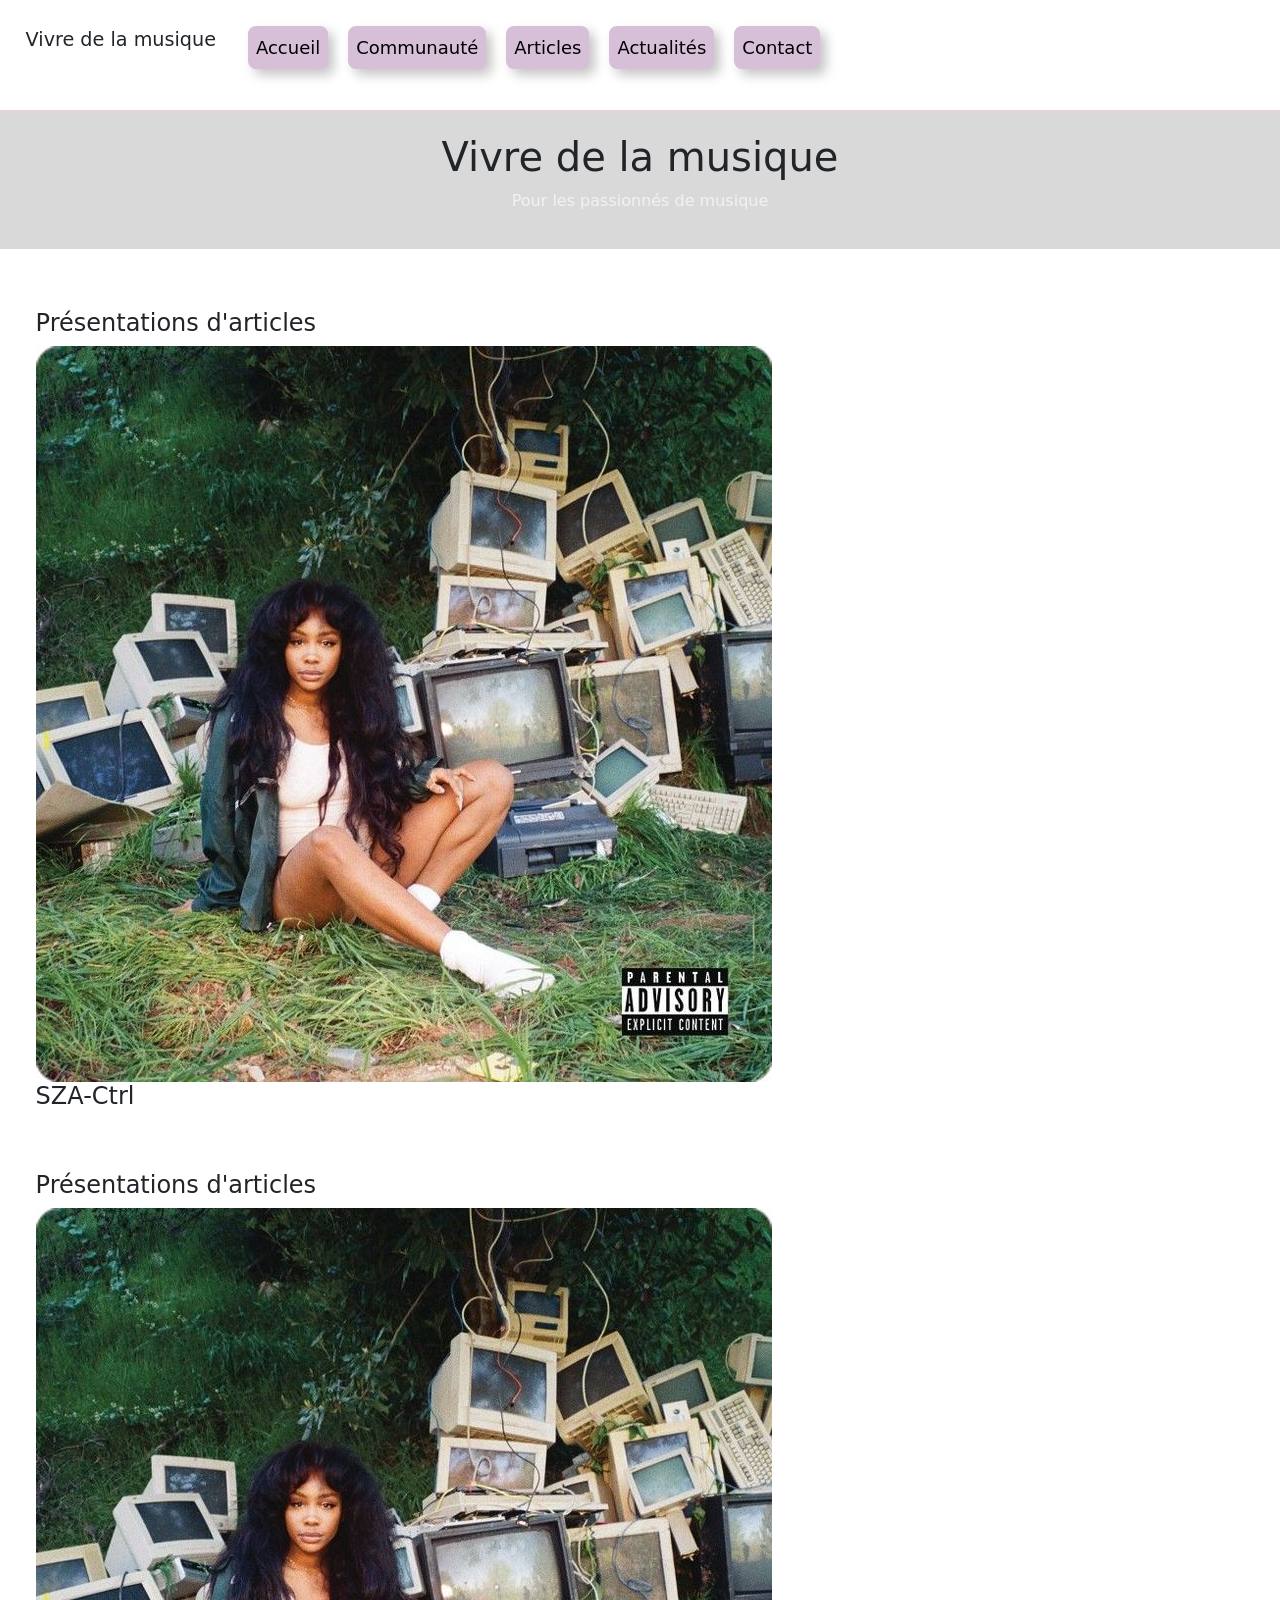
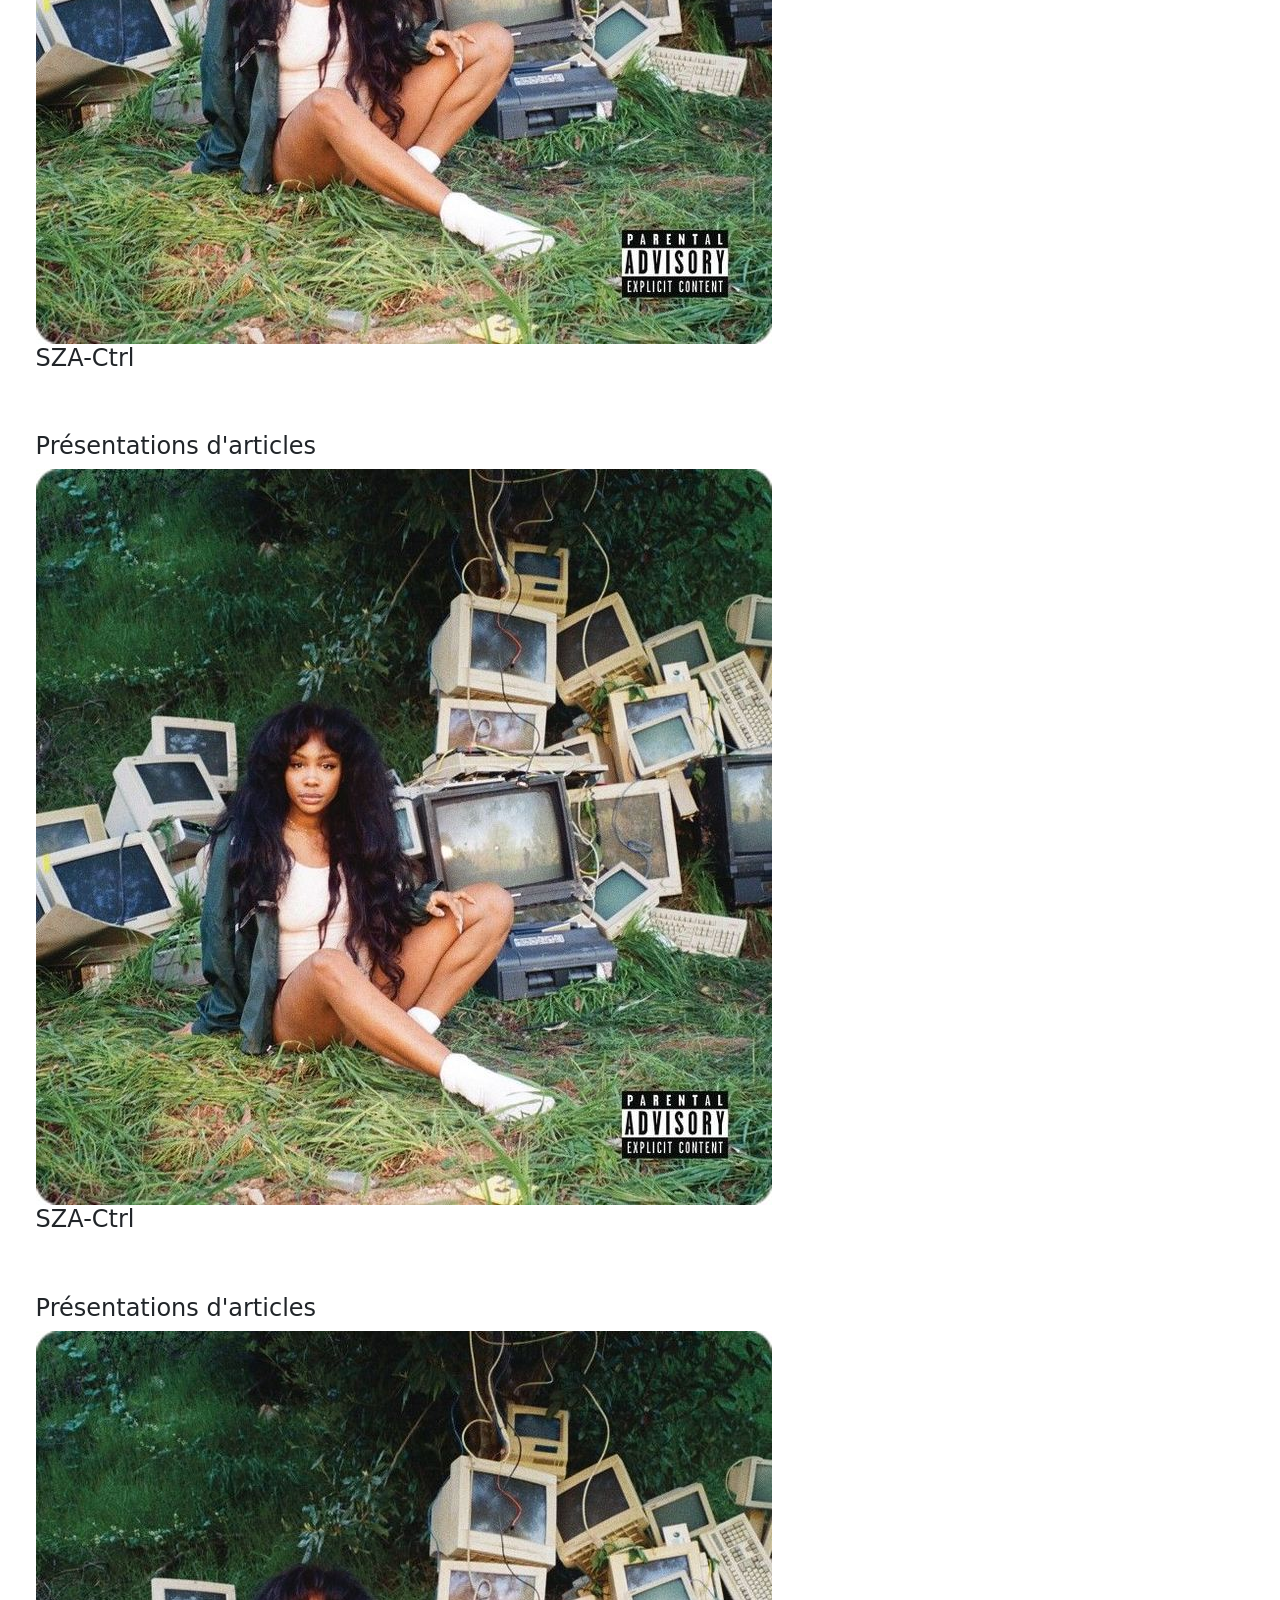
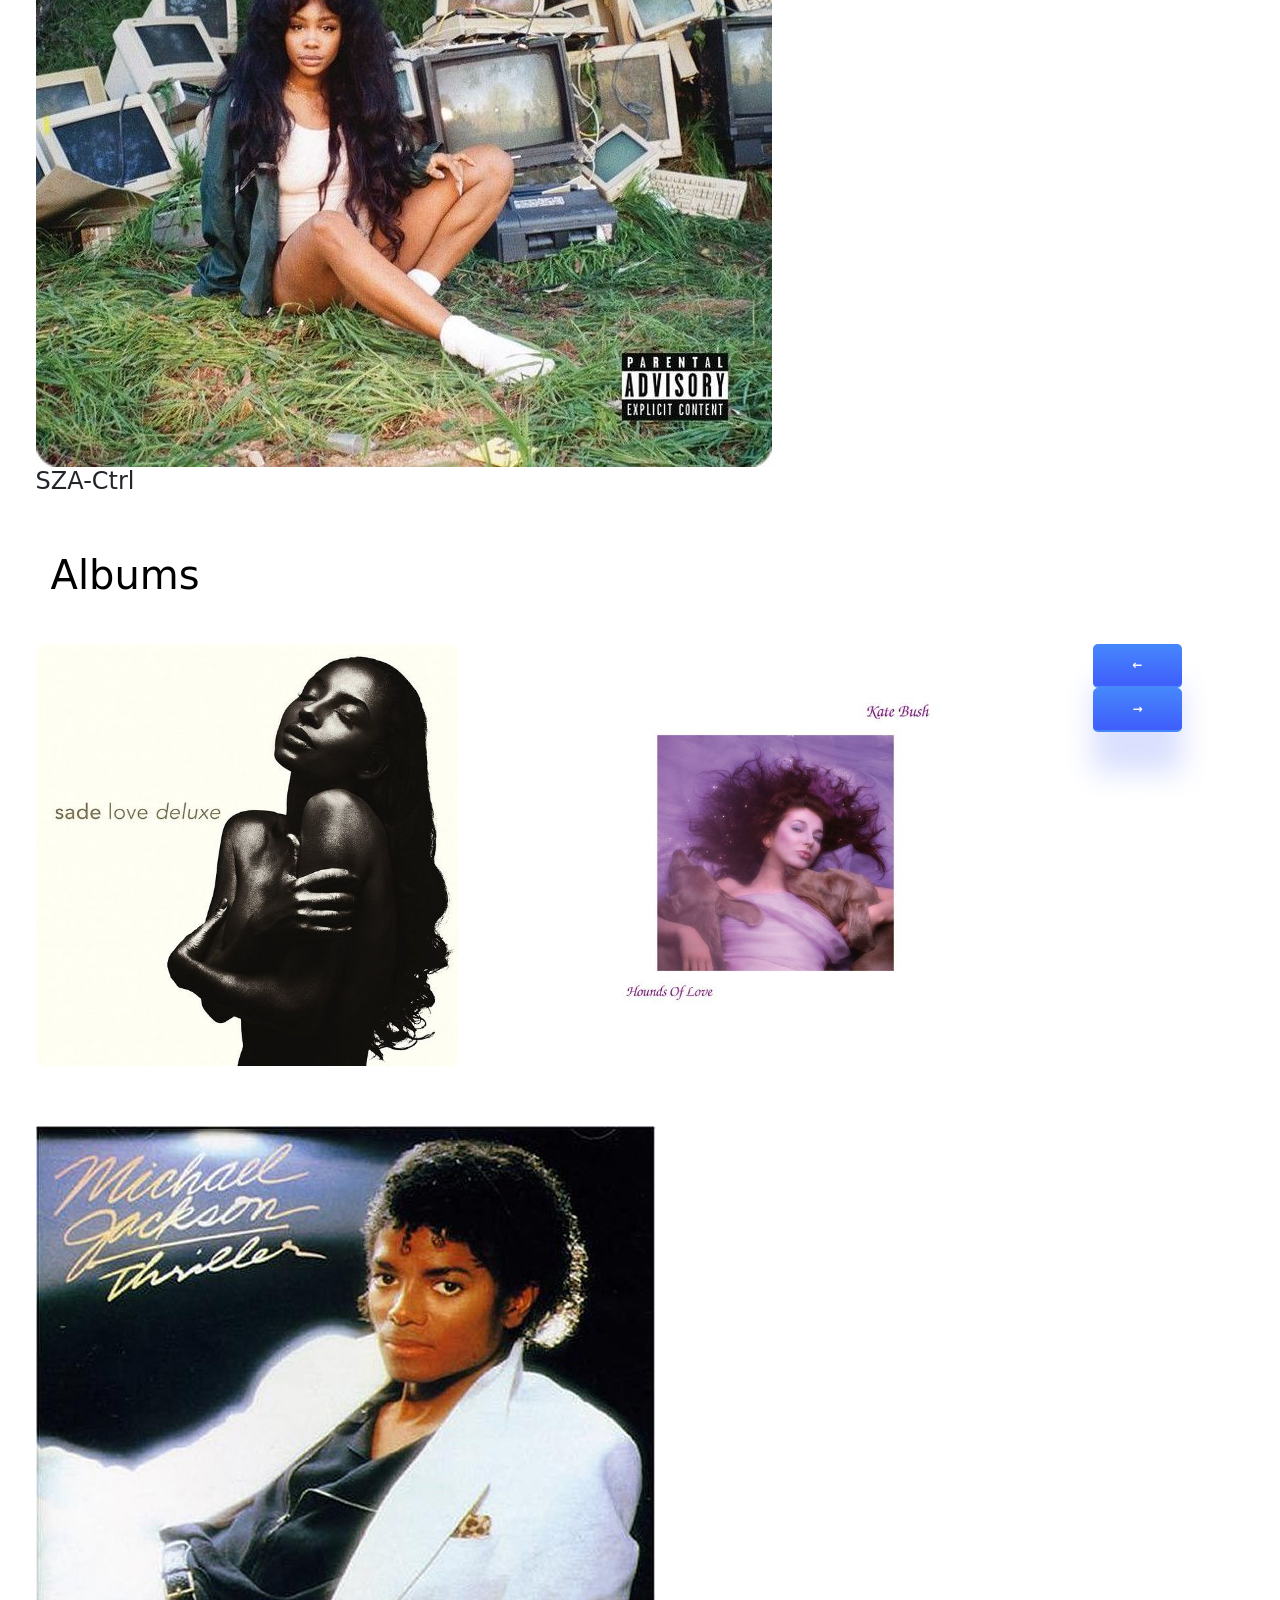
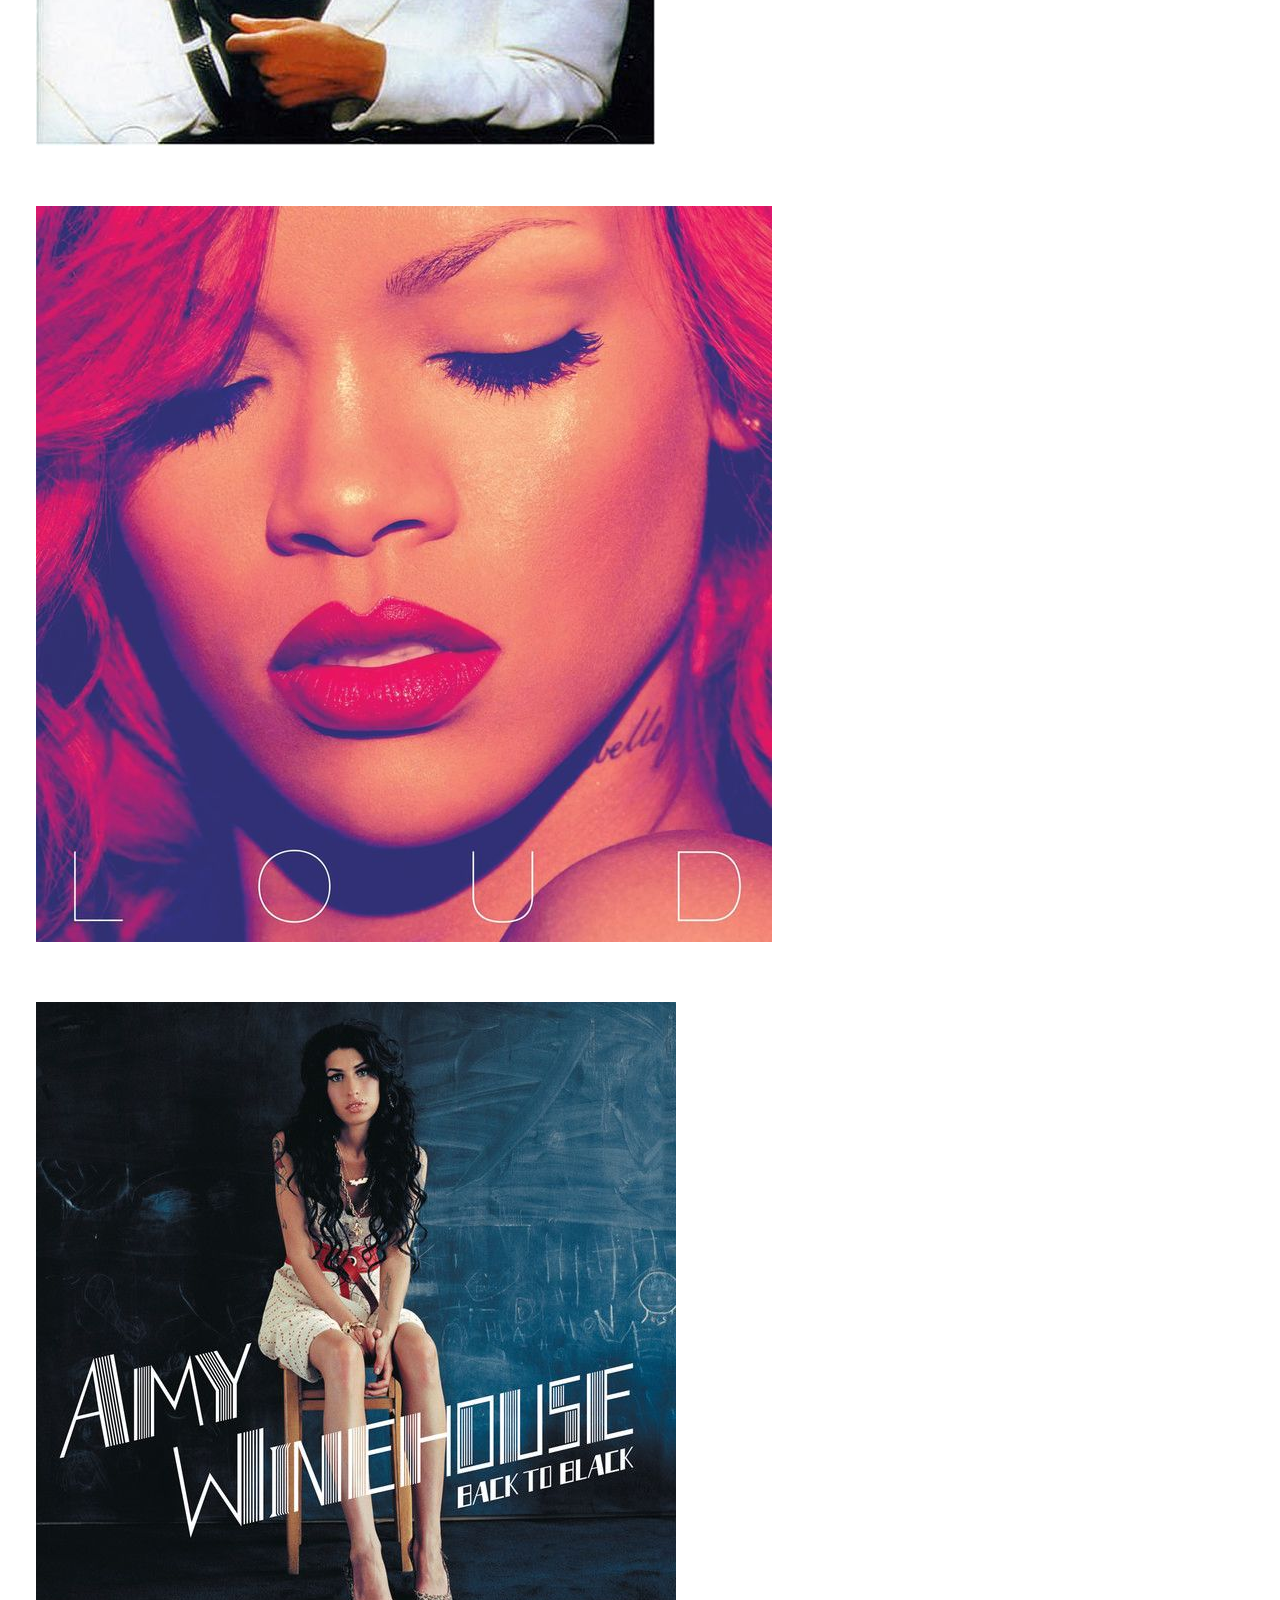
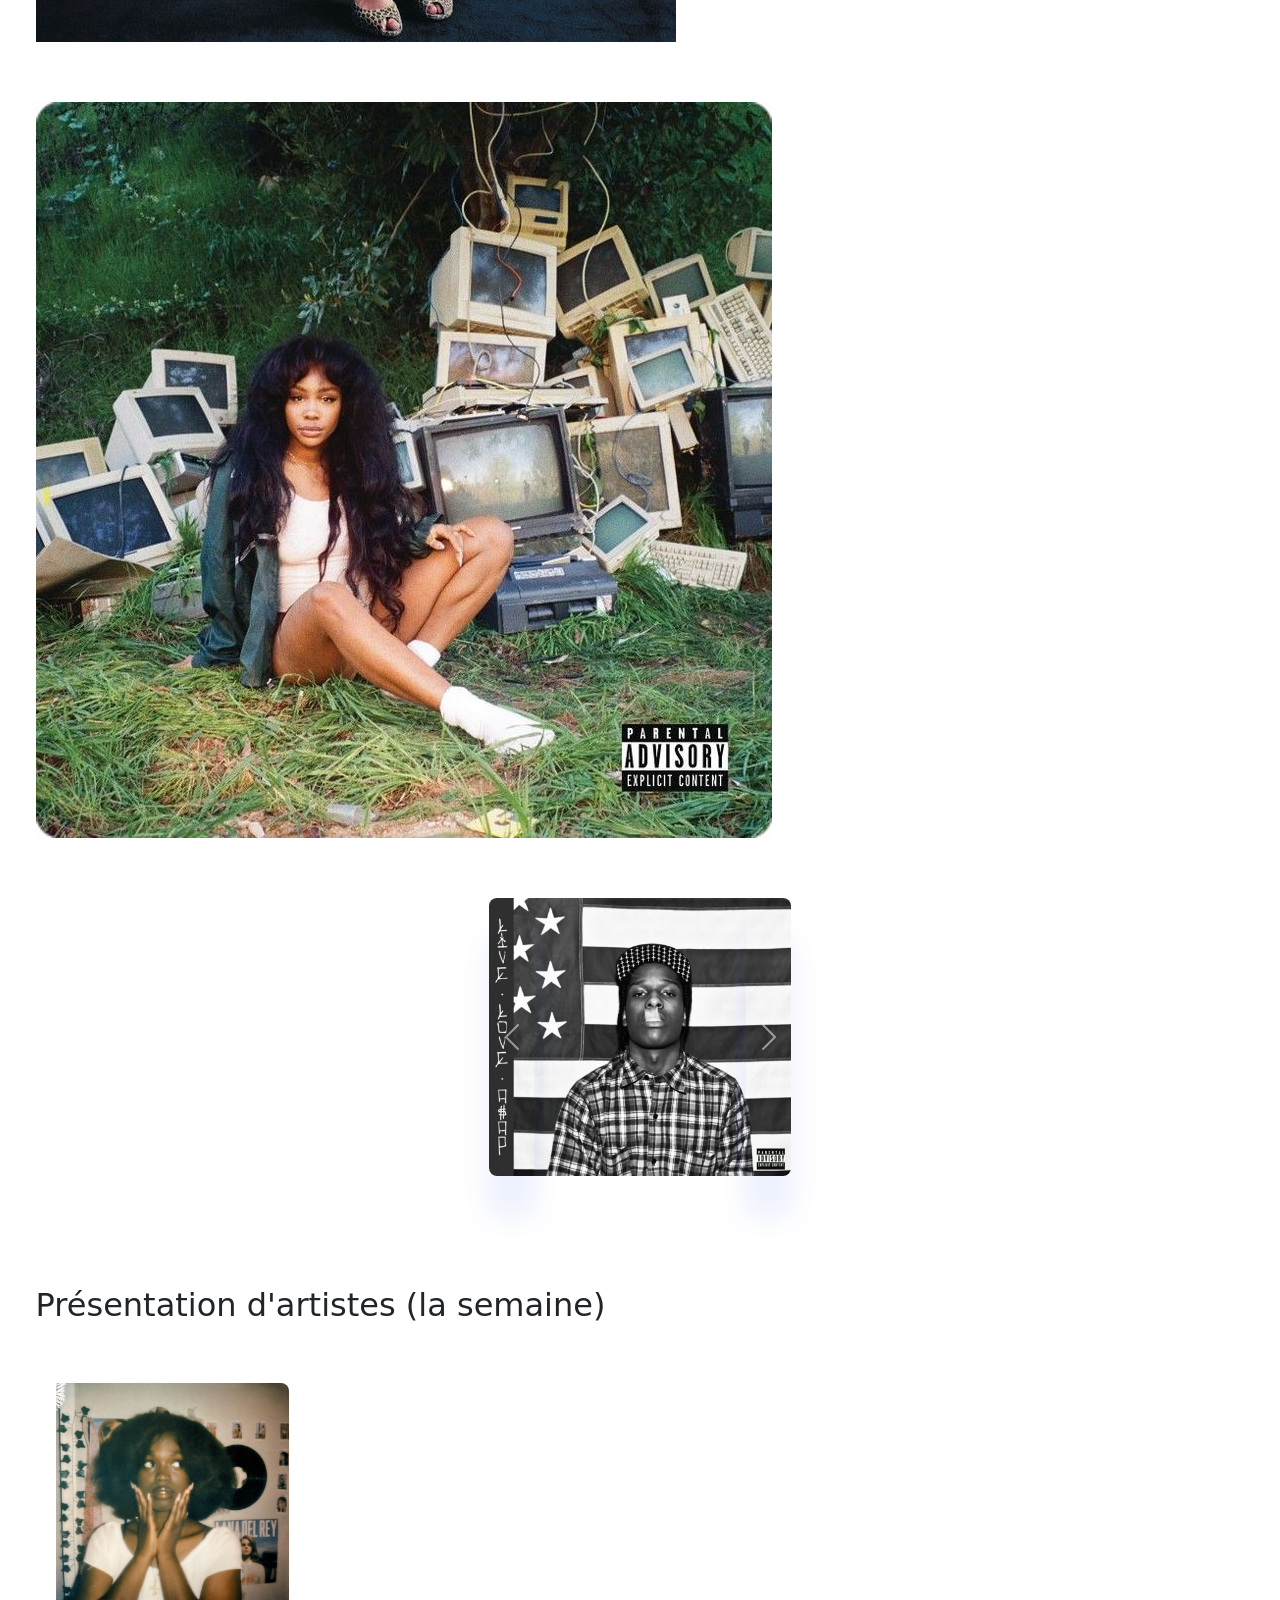
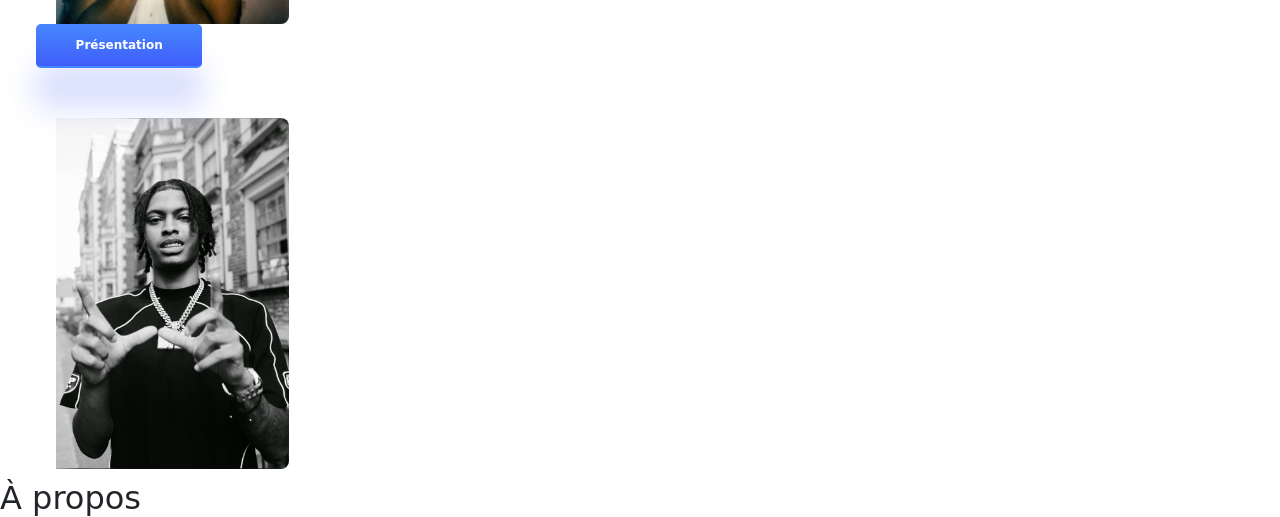
==== index.html @ 61830b2a "Création de cartes et effet des boutons" ====
<!DOCTYPE html>
<html lang="fr">
<head>
    <meta charset="UTF-8">
    <meta name="viewport" content="width=device-width, initial-scale=1.0">
    <link href="https://cdn.jsdelivr.net/npm/bootstrap@5.3.8/dist/css/bootstrap.min.css" rel="stylesheet" integrity="sha384-sRIl4kxILFvY47J16cr9ZwB07vP4J8+LH7qKQnuqkuIAvNWLzeN8tE5YBujZqJLB" crossorigin="anonymous">
    <link rel="stylesheet" href="css/base.css">
    <script src="JS/script.js" defer></script>
    <title>Vivre de la musique</title>
</head>
<div>
<body>

    <script src="https://cdn.jsdelivr.net/npm/bootstrap@5.3.8/dist/js/bootstrap.bundle.min.js" integrity="sha384-FKyoEForCGlyvwx9Hj09JcYn3nv7wiPVlz7YYwJrWVcXK/BmnVDxM+D2scQbITxI" crossorigin="anonymous"></script>

        <nav class="nav">
            <p class="titre_site">
                Vivre de la musique
            </p>
            <ul class="nav_list">
                <a href="index.html"><li class="nav_item">Accueil</li></a>
                <a href=""><li class="nav_item">Communauté</li></a>
                <a href="articles.html"><li class="nav_item">Articles</li></a>
                <a href="actualité.html"><li class="nav_item">Actualités</li></a>
                <a href=""><li class="nav_item">Contact</li></a>
            </ul>
        </nav>

        <div class="conteneur_separateur"></div>

        <header class="header_principale">
            <h1 class="h1_principal">Vivre de la musique</h1>
            <p class="header_paragraphe">Pour les passionnés de musique</p>
       </header>

        <div class="conteneur__principal">
       <main class="contenu_principal">

         <div class="article_main">

                <div class="liste">
                <div class="liste__viewport">
                    <div class="liste__contenu">
                        <div class="liste__slide">
                    <div class="contenu_article">
                    <h4>Présentations d'articles</h4>
                    <img class="image_articles" src="img/SZA-Ctrl.jpg">
                    <span class="contenu_article__lien"><a href=""></a></span>
                    <h4 class="contenu_présentation">SZA-Ctrl</h4>
                    <p></p>
                    </div>
                </div>

                <div class="liste__slide">
                    <div class="contenu_article">
                    <h4>Présentations d'articles</h4>
                    <img class="image_articles" src="img/SZA-Ctrl.jpg">
                    <span class="contenu_article__lien"><a href=""></a></span>
                    <h4 class="contenu_présentation">SZA-Ctrl</h4>
                    <p></p>
                
                </div>
                </div>
                <div class="liste__slide">
                    <div class="contenu_article">
                    <h4>Présentations d'articles</h4>
                    <img class="image_articles" src="img/SZA-Ctrl.jpg">
                    <span class="contenu_article__lien"><a href=""></a></span>
                    <h4 class="contenu_présentation">SZA-Ctrl</h4>
                    <p></p>
                </div>
                </div>

                <div class="liste__slide"></div>
                    <div class="contenu_article">
                    <h4>Présentations d'articles</h4>
                    <img class="image_articles" src="img/SZA-Ctrl.jpg">
                    <span class="contenu_article__lien"><a href=""></a></span>
                    <h4 class="contenu_présentation">SZA-Ctrl</h4>
                    <p></p>
                    </div>
                </div>
                </div>
                </div>

        <h2 class="conteneur__principal__présentation">Albums</h2>
        <div class="cartes">
            <div class="carte">
                <img src="img/Today in 1992, Sade released their classic 4th….jpg">
                <div class="contenu_article">
                    <span class="contenu_article__lien"><a href=""></a></span>
                    <h4 class="contenu_présentation"><b>
                        <a href=""></a>
                    </b></h4>
                    <p></p>
                </div>
            </div>

             <div class="carte">
                <img src="img/Running Up That Hill (A Deal With God).jpg">
                <div class="contenu_article">
                    <span class="contenu_article__lien"><a href=""></a></span>
                    <h4 class="contenu_présentation"><b>
                        <a href=""></a>
                    </b></h4>
                    <p></p>
                </div>
            </div>

            <div class="embla__controls">
    <div class="embla__buttons">
      <button class="embla__button embla__button--prev" type="button">
        ←
      </button>
      <button class="embla__button embla__button--next" type="button">
        →
      </button>
    </div>
    <div class="embla__progress">
      <div class="embla__progress__bar"></div>
    </div>
  </div>
</div>

             <div class="carte">
                <img src="img/Michael Jackson - Thriller.jpg">
                <div class="contenu_article">
                    <span class="contenu_article__lien"><a href=""></a></span>
                    <h4 class="contenu_présentation"><b>
                        <a href=""></a>
                    </b></h4>
                    <p></p>
                </div>
            </div>

             <div class="carte">
                <img src="img/Rihanna - Loud - Double vinyle.jpg">
                <div class="contenu_article">
                    <span class="contenu_article__lien"><a href=""></a></span>
                    <h4 class="contenu_présentation"><b>
                        <a href=""></a>
                    </b></h4>
                    <p></p>
                </div>
            </div>

             <div class="carte">
                <img src="img/Amy Winehouse - Back to Black.jpg">
                <div class="contenu_article">
                    <span class="contenu_article__lien"><a href=""></a></span>
                    <h4 class="contenu_présentation"><b>
                        <a href=""></a>
                    </b></h4>
                    <p></p>
                </div>
            </div>

             <div class="carte">
                <img src="img/SZA-Ctrl.jpg">
                <div class="contenu_article">
                    <span class="contenu_article__lien"><a href=""></a></span>
                    <h4 class="contenu_présentation"><b>
                        <a href=""></a>
                    </b></h4>
                    <p></p>
                </div>
            </div>




        </div>

        
      
        <section id="slider">
            <div id="carouselExample" class="carousel slide">
  <div class="carousel-inner">
    <div class="carousel-item active">
      <img src="img/A$AP Rocky- LiveLoveA.jpg" class="d-block w-100" alt="...">
    </div>
    <div class="carousel-item">
      <img src="img/Rihanna - Loud - Double vinyle.jpg" class="d-block w-100" alt="...">
    </div>
    <div class="carousel-item">
      <img src="img/SZA-Ctrl.jpg" class="d-block w-100" alt="...">
    </div>
    <div class="carousel-item">
      <img src="img/Tame Impala - Currents (2015).jpg" class="d-block w-100" alt="...">
    </div>
    <div class="carousel-item">
      <img src="img/evanescence fallen.jpg" class="d-block w-100" alt="...">
    </div>
  </div>
  <button class="carousel-control-prev" type="button" data-bs-target="#carouselExample" data-bs-slide="prev">
    <span class="carousel-control-prev-icon" aria-hidden="true"></span>
    <span class="visually-hidden">Previous</span>
  </button>
  <button class="carousel-control-next" type="button" data-bs-target="#carouselExample" data-bs-slide="next">
    <span class="carousel-control-next-icon" aria-hidden="true"></span>
    <span class="visually-hidden">Next</span>
  </button>
</div>
        </section>

       

        <div class="img_presensation">
            <h2 class="img_presensation_titre1">Présentation d'artistes (la semaine)</h2>

            <div class="img_presensation_1">
                <img src="img/Chenayder.jpg">
                <p class="img_presensation_paragraphe1">Chenayder est un talent rare. Le natif d’Orlando chante comme quelqu’un né dans la Renaissance de Harlem mais se sent comme une superstar contemporaine. Elle-même qualifie sa musique de « vintage », et n’a pas peur d’élargir son catalogue.</p>
            </div>
            <button class="bouton_présentation">Présentation</button>

             <div class="img_presensation_1">
                <img src="img/Nemzzz - Alisson Gabriel (1).jpg">
                <p class="img_presensation_paragraphe1"></p>
            </div>

  

        

        </div>
        
       </main>
    </div>

    <footer class="pied_page">
        <h2>À propos</h2>
        <h3></h3>
        <h4></h4>
    </footer>
</body>

</html>
---- css/base.css ----
.body, html{
    height: 100%;
    


}

.body{
    background-color: #FCDDD3;
}

* {
  box-sizing: border-box;
      cursor: url('heart__1_-removebg-preview.png')16 16, auto;

}


.titre_site{
    font-size:1.2rem ;

}



.contenu_article{
    margin-top: 60px;
    height: 30%;
}




.titre_site p{
    text-align: right;
}

.nav{
    display: flex;
    width: 100%;
    padding: 2%;

}
.nav_list{
    display: flex;
    justify-content: center;
    align-items: center;
    gap: 20px;

}

.nav_list a {
    text-decoration: none;
    color: black;
    background-color: #D8BFD8;
    list-style-type: none;
    font-size: 18px;
    border-radius: 0.5rem;
    cursor: pointer;
    border: 8px solid #D8BFD8;
    transition: all 0.3s;
    box-shadow: 6px 6px 12px #c5c5c5, -6px -6px 12px #ffffff;
}

.nav_list a:active{
    box-shadow: 4px 4px 12px #c5c5c5, -4px -4px 12px #ffffff ;
}

.nav_list a:hover{
    border: 1px solid white;
}



.header_principale{
    background-color:#d9d9d9;
    padding-bottom: 20px;
    padding-top: 20px;
}

.h1_principal{
    text-align: center;
}

.header_paragraphe{
    text-align: center;
    color: #f3f2f2;
}

.conteneur__principal{
    padding-left: 2%;
    padding-right: 2%;
}

.conteneur__principal__présentation{
    font-size: 40px;
    color: black;
    margin-top: 40px;
    margin-bottom: 30px;
    padding: 15px;
}

.cartes{
    display: flex;
    justify-content: center;
    transform: translate3d(0px, 0px, 0px);

}

.cartes img{
    border: 1px;
    border-radius: 0.5rem;
    width: 80%;
}

.img_presensation{
    margin-top: 110px;
}


.conteneur_separateur{
    color: #ffc8dd;
    border: 0;
    border-bottom: 3px solid #e5d4db;
}

.img_presensation_1 img{
    margin-top: 50px;
    width: 30%;
    padding-left: 20px;
    border: 1px;
    border-radius: 0.5rem;
}

.carousel-inner{
    display: flex;
    flex-direction: row;
    gap : 4px;
    justify-content: space-between;
    align-items: center;
    align-content: center;
}

#carouselExample{
    width: 25%;
    margin: auto;
    
}



.carousel-item img{
    width: 80%;
    height: auto;
    border: 1px;
    border-radius: 0.5rem;
}

.carousel-inner img{
    position: static;
}

button{
padding-right : 10px;
    font-size: 12px;
    padding: 1em 3.3em;
    cursor: pointer;
    transform: perspective(200px) rotate(0deg);
    color: white;
    font-weight: 900;
    border: none;
    border-radius: 5px;
    background: linear-gradient(
    0deg,
    rgba(63, 94, 251, 1) 0%,
    rgba(70, 135, 252, 1) 100%
  );
     box-shadow: rgba(63, 94, 251, 0.2) 0px 40px 29px 0px;
     will-change: transform;
     transition: all 0.3s;
     border-bottom: 2px solid rgba(70, 135, 252, 1);
}

button:hover{
    transform: perspective(180px) rotateX(30deg) translateY(2px);
}

button:active{
    transform: perspective(170px) rotateX(36deg) translateY(5px);
}

.img_presensation_paragraphe1{
    opacity: 0;
    display: none;
}

.img_presensation_paragraphe1.visible{
    opacity: 1;
    display: block;
}

.img_presensation_1{
    width: 70%;
}



.contenu_article{
    height: 5%;
}

.img.image_articles{
    width: 70%;
}


.bouton_présentation{
    
}

.center{
    display: flex;
    justify-content: center;

    
}

.h5{
    margin: 0px;
    font-size: 1.4rem;
    font-weight: 700;
}

.card_presentation{
    height: 18em;
    width:14em;
    display: -webkit-box;
    display: -ms-flexbox;
    display: flex;
    -webkit-box-orient: vertical;
    -webkit-box-direction: normal;
    -ms-flex-direction: column;
    flex-direction: column;
    position: relative;
     -webkit-transition:all 0.4s cubic-bezier(0.645, 0.045, 0.355, 1);
  -o-transition:all 0.4s cubic-bezier(0.645, 0.045, 0.355, 1);
  transition:all 0.4s cubic-bezier(0.645, 0.045, 0.355, 1);
  border-radius:16px;
  overflow:hidden;
  -webkit-box-shadow:  15px 15px 27px #e1e1e3, -15px -15px 27px #ffffff;
  box-shadow:  15px 15px 27px #e1e1e3, -15px -15px 27px #ffffff;

}
.card_image{
    height: 6em;
    width: 14em;
    padding: 1em 2em;
    top: 0px;
    -webkit-transition: all 0.4s cubic-bezier(0.645, 0.045, 0.355, 1);
    -o-transition: all 0.4s cubic-bezier(0.645, 0.045, 0.355, 1);
    background-image: url('https://i.pinimg.com/1200x/8f/6f/aa/8f6faa550e5ba63395ccc51c39e8d986.jpg');
    background-size: cover;
    background-repeat: no-repeat;
}



.card_presentation:hover .card_image{
    height: 18px;
}

.hidden{
    display: none;
}

.conteneur__carte{
    display: flex;
    justify-content: center;
    gap: 20px;
}

.conteneur__principal{
    margin: 10px;
}

.article_titre{
    margin-bottom: 40px;
}
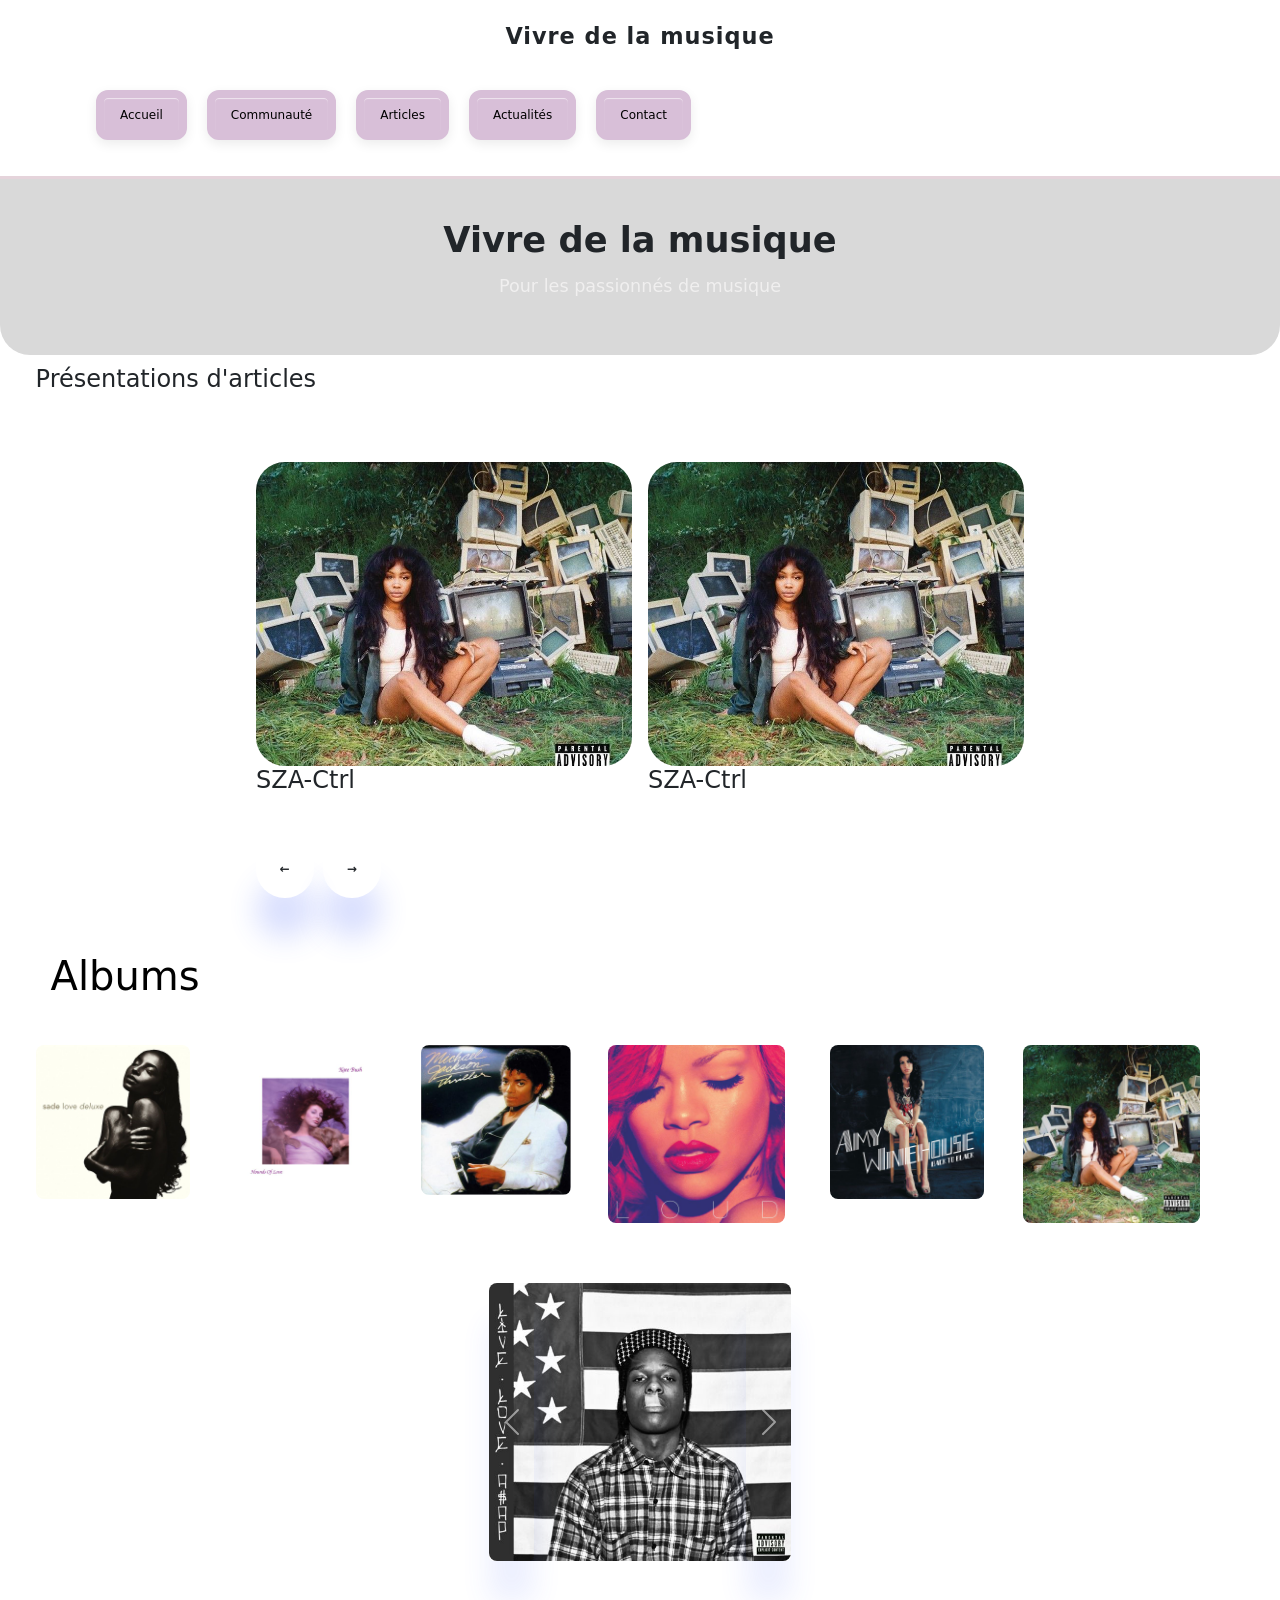
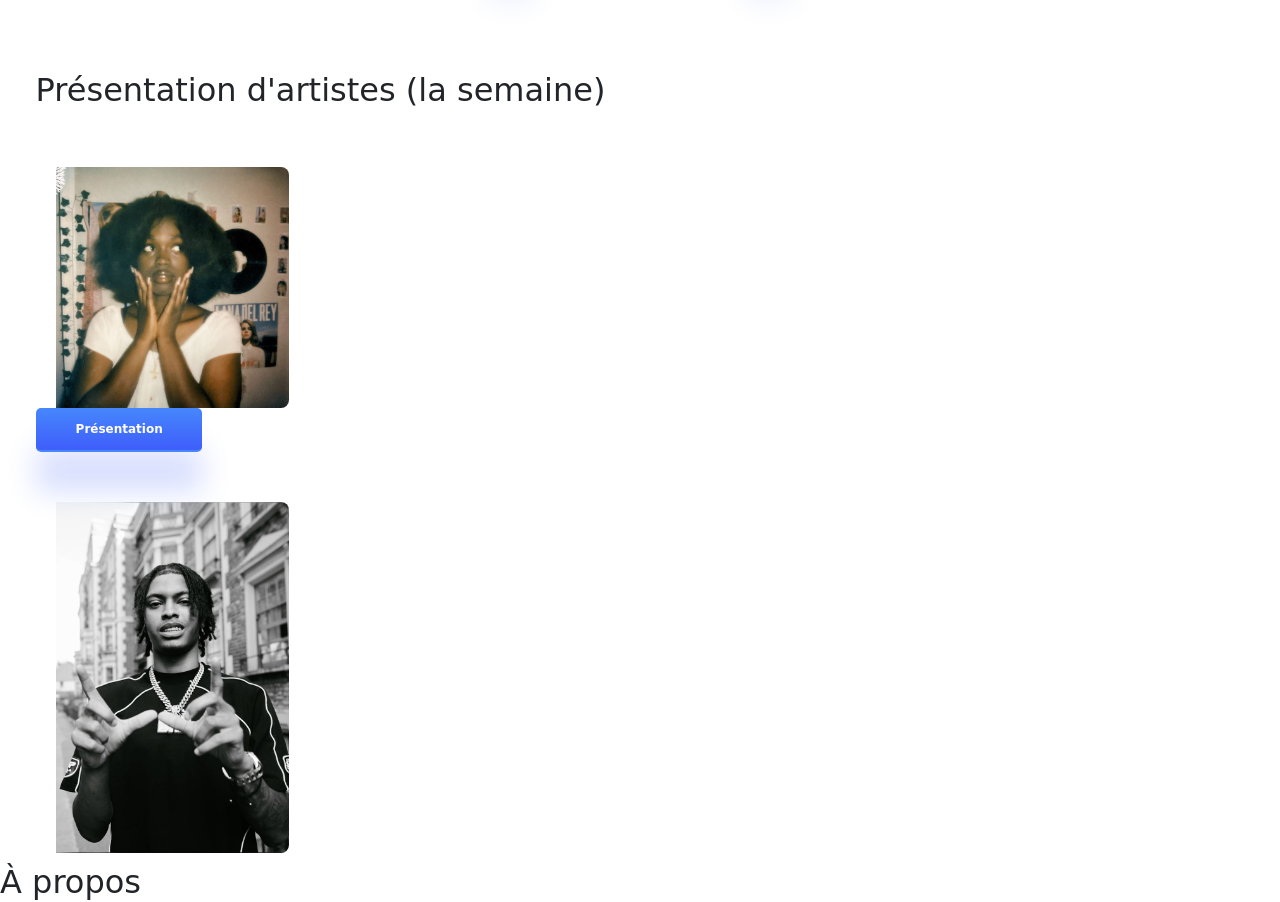
==== commit 7865621d: "Amélioration du CSS des pages et ajout du HTML" ====
--- a/index.html
+++ b/index.html
@@ -37,13 +37,13 @@
        <main class="contenu_principal">
 
          <div class="article_main">
-
+            <h4>Présentations d'articles</h4>
                 <div class="liste">
                 <div class="liste__viewport">
                     <div class="liste__contenu">
-                        <div class="liste__slide">
-                    <div class="contenu_article">
-                    <h4>Présentations d'articles</h4>
+
+                    <div class="liste__slide">
+                    <div class="contenu_article">
                     <img class="image_articles" src="img/SZA-Ctrl.jpg">
                     <span class="contenu_article__lien"><a href=""></a></span>
                     <h4 class="contenu_présentation">SZA-Ctrl</h4>
@@ -53,7 +53,6 @@
 
                 <div class="liste__slide">
                     <div class="contenu_article">
-                    <h4>Présentations d'articles</h4>
                     <img class="image_articles" src="img/SZA-Ctrl.jpg">
                     <span class="contenu_article__lien"><a href=""></a></span>
                     <h4 class="contenu_présentation">SZA-Ctrl</h4>
@@ -61,19 +60,18 @@
                 
                 </div>
                 </div>
+
                 <div class="liste__slide">
                     <div class="contenu_article">
-                    <h4>Présentations d'articles</h4>
-                    <img class="image_articles" src="img/SZA-Ctrl.jpg">
-                    <span class="contenu_article__lien"><a href=""></a></span>
-                    <h4 class="contenu_présentation">SZA-Ctrl</h4>
-                    <p></p>
-                </div>
-                </div>
-
-                <div class="liste__slide"></div>
-                    <div class="contenu_article">
-                    <h4>Présentations d'articles</h4>
+                    <img class="image_articles" src="img/SZA-Ctrl.jpg">
+                    <span class="contenu_article__lien"><a href=""></a></span>
+                    <h4 class="contenu_présentation">SZA-Ctrl</h4>
+                    <p></p>
+                </div>
+                </div>
+
+                <div class="liste__slide">
+                    <div class="contenu_article">
                     <img class="image_articles" src="img/SZA-Ctrl.jpg">
                     <span class="contenu_article__lien"><a href=""></a></span>
                     <h4 class="contenu_présentation">SZA-Ctrl</h4>
@@ -82,6 +80,19 @@
                 </div>
                 </div>
                 </div>
+                
+
+                <div class="liste__controle">
+    <div class="liste__bouttons">
+      <button class="liste__boutton embla__button--prev" type="button">←</button>
+      <button class="liste__boutton embla__button--next" type="button">→</button>
+    </div>
+    
+    <div class="liste__progress">
+      <div class="liste__progress__bar"></div>
+    </div>
+  </div>
+</div>
 
         <h2 class="conteneur__principal__présentation">Albums</h2>
         <div class="cartes">
@@ -107,20 +118,6 @@
                 </div>
             </div>
 
-            <div class="embla__controls">
-    <div class="embla__buttons">
-      <button class="embla__button embla__button--prev" type="button">
-        ←
-      </button>
-      <button class="embla__button embla__button--next" type="button">
-        →
-      </button>
-    </div>
-    <div class="embla__progress">
-      <div class="embla__progress__bar"></div>
-    </div>
-  </div>
-</div>
 
              <div class="carte">
                 <img src="img/Michael Jackson - Thriller.jpg">
--- a/css/base.css
+++ b/css/base.css
@@ -17,7 +17,11 @@
 
 
 .titre_site{
-    font-size:1.2rem ;
+    font-size:1.4rem ;
+    font-weight: 600;
+    letter-spacing: 1px;
+
+    text-align: center;
 
 }
 
@@ -37,15 +41,19 @@
 
 .nav{
     display: flex;
+    flex-direction: column;
+    align-items:center;
     width: 100%;
-    padding: 2%;
-
+    padding: 20px 5%;
+    gap : 20px;
 }
 .nav_list{
     display: flex;
-    justify-content: center;
+    justify-content: flex-start;
     align-items: center;
     gap: 20px;
+    flex-wrap: wrap;
+    width: 100%;
 
 }
 
@@ -54,37 +62,52 @@
     color: black;
     background-color: #D8BFD8;
     list-style-type: none;
-    font-size: 18px;
-    border-radius: 0.5rem;
+    font-size: 12px;
+    font-weight: 500;
+    border-radius: 12px;
     cursor: pointer;
     border: 8px solid #D8BFD8;
-    transition: all 0.3s;
-    box-shadow: 6px 6px 12px #c5c5c5, -6px -6px 12px #ffffff;
+    padding: 8px 16px;
+    list-style: none;
+    border-radius: 12px;
+
+    display: inline-block;
+    transition: all 0.3s ease;
+
+    box-shadow:
+        0 4px 12px rgba(0,0,0,0.08),
+        inset 0 1px 1px rgba(255,255,255,0.6);
 }
 
 .nav_list a:active{
-    box-shadow: 4px 4px 12px #c5c5c5, -4px -4px 12px #ffffff ;
+    transform: scale(0.96);
 }
 
 .nav_list a:hover{
-    border: 1px solid white;
+     box-shadow:
+        0 8px 20px rgba(0,0,0,0.12);
+    transform: translateY(-2px);
 }
 
 
 
 .header_principale{
-    background-color:#d9d9d9;
-    padding-bottom: 20px;
-    padding-top: 20px;
+    background: #d9d9d9;
+    padding: 40px 15px;
+    text-align: center;
+    border-radius: 0 0 30px 30px;
 }
 
 .h1_principal{
-    text-align: center;
+    font-size: 2.2rem;
+    font-weight: 800;
+    margin-bottom: 12px;
 }
 
 .header_paragraphe{
-    text-align: center;
     color: #f3f2f2;
+    font-size: 1.1rem;
+    opacity: 0.9;
 }
 
 .conteneur__principal{
@@ -285,4 +308,95 @@
 
 .article_titre{
     margin-bottom: 40px;
-}+}
+
+.liste {
+  max-width: 48rem;
+  margin: auto;
+  --slide-height: 19rem;
+  --slide-spacing: 1rem;
+  --slide-size: 50%; /* 2 slides visibles */
+}
+
+
+.liste__viewport {
+  overflow: hidden;
+}
+
+.liste__contenu {
+  display: flex;
+  touch-action: pan-y pinch-zoom;
+  margin-left: calc(var(--slide-spacing) * -1);
+}
+.liste__slide {
+  flex: 0 0 var(--slide-size);
+  min-width: 0;
+  padding-left: var(--slide-spacing);
+  box-sizing: border-box;
+}
+
+.image_articles {
+  border: 0.2rem solid var(--detail-medium-contrast);
+  border-radius: 1.8rem;
+  height: var(--slide-height);
+  width: 100%;
+  object-fit: cover;
+  display: block;
+  user-select: none;
+}
+.liste__controle {
+  display: grid;
+  grid-template-columns: auto 1fr;
+  justify-content: space-between;
+  gap: 1.2rem;
+  margin-top: 1.8rem;
+}
+.liste__bouttons {
+  display: grid;
+  grid-template-columns: repeat(2, 1fr);
+  gap: 0.6rem;
+  align-items: center;
+}
+.liste__boutton {
+  appearance: none;
+  background: transparent;
+  cursor: pointer;
+
+  border: 0.2rem solid var(--detail-medium-contrast);
+  width: 3.6rem;
+  height: 3.6rem;
+
+  border-radius: 50%;
+  color: var(--text-body);
+
+  display: flex;
+  align-items: center;
+  justify-content: center;
+
+  padding: 0;
+  z-index: 1;
+}
+.liste__boutton--disabled {
+  color: var(--detail-high-contrast);
+}
+
+.liste__progress {
+  border-radius: 1.8rem;
+  box-shadow: inset 0 0 0 0.2rem var(--detail-medium-contrast);
+  background-color: var(--background-site);
+  position: relative;
+  height: 0.6rem;
+  justify-self: flex-end;
+  align-self: center;
+  width: 13rem;
+  max-width: 90%;
+  overflow: hidden;
+}
+.liste__progress__bar {
+  background-color: var(--text-body);
+  position: absolute;
+  width: 100%;
+  top: 0;
+  bottom: 0;
+  left: -100%;
+}
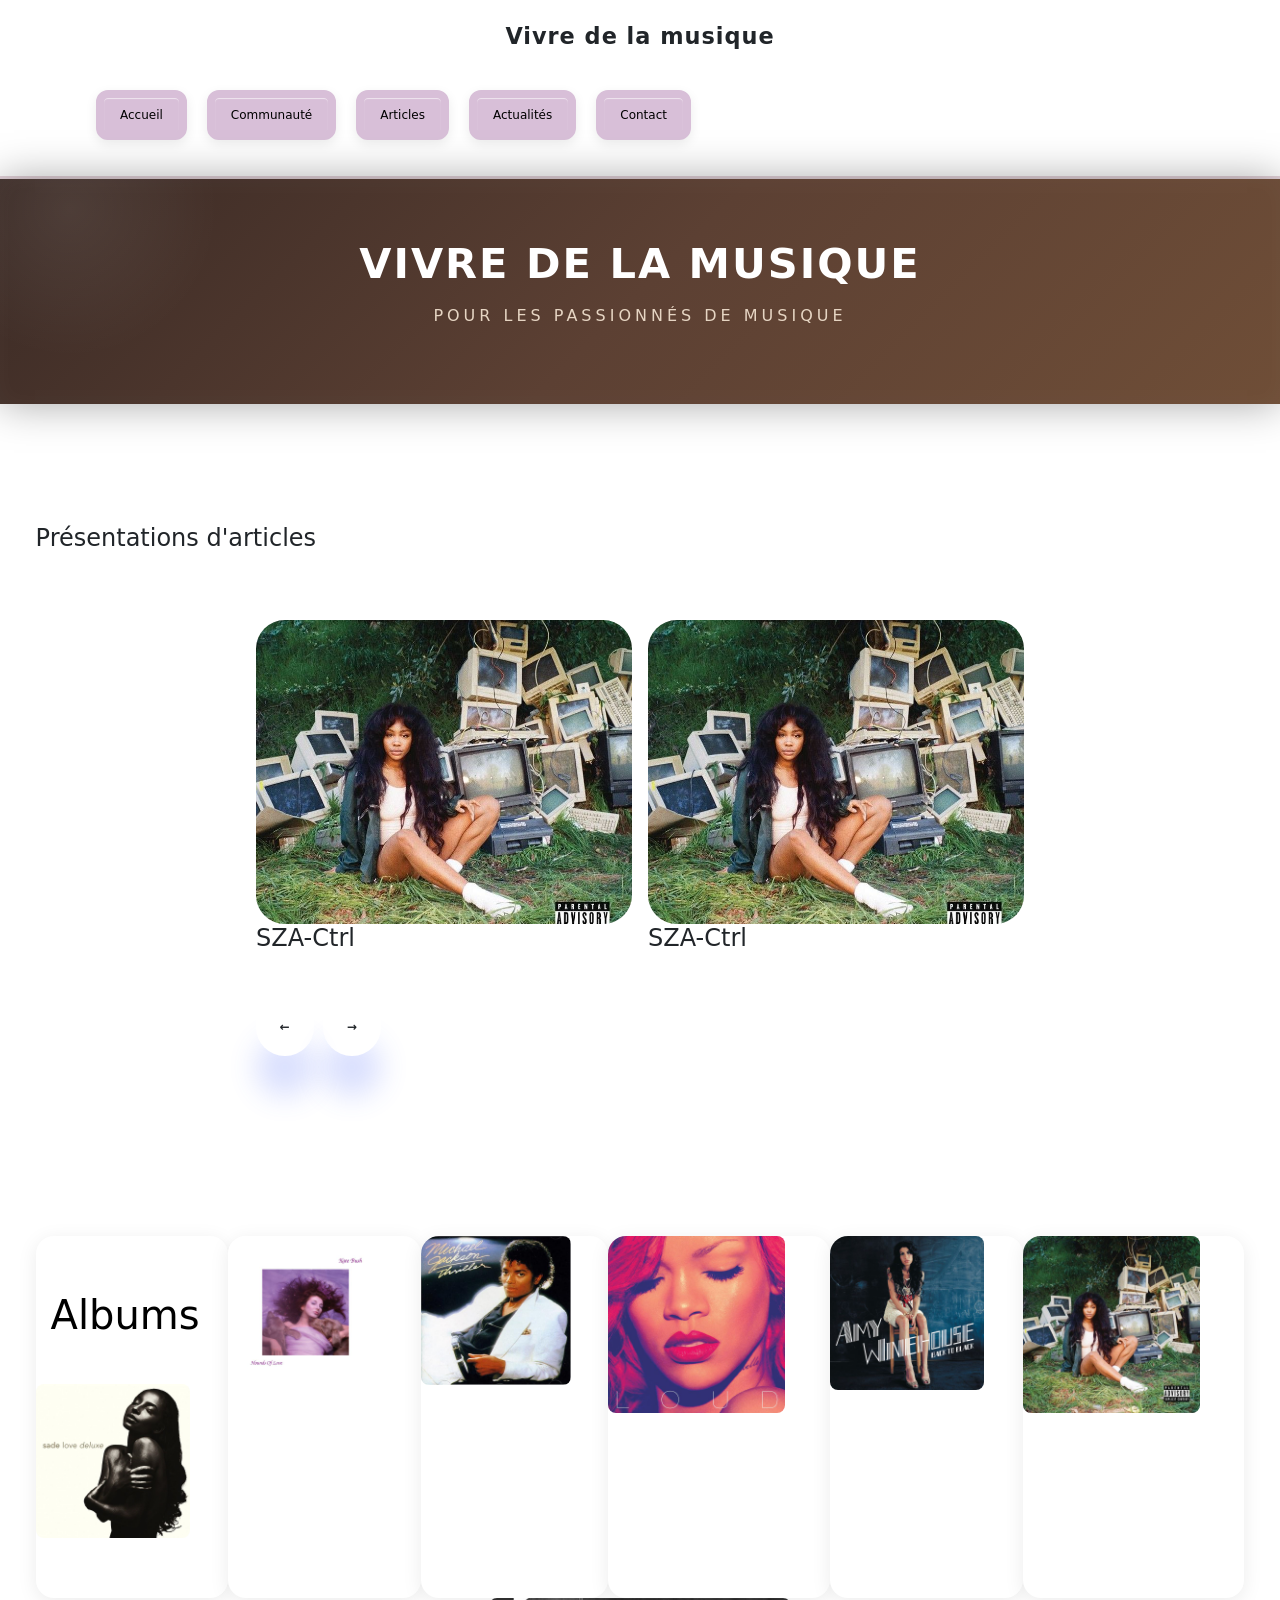
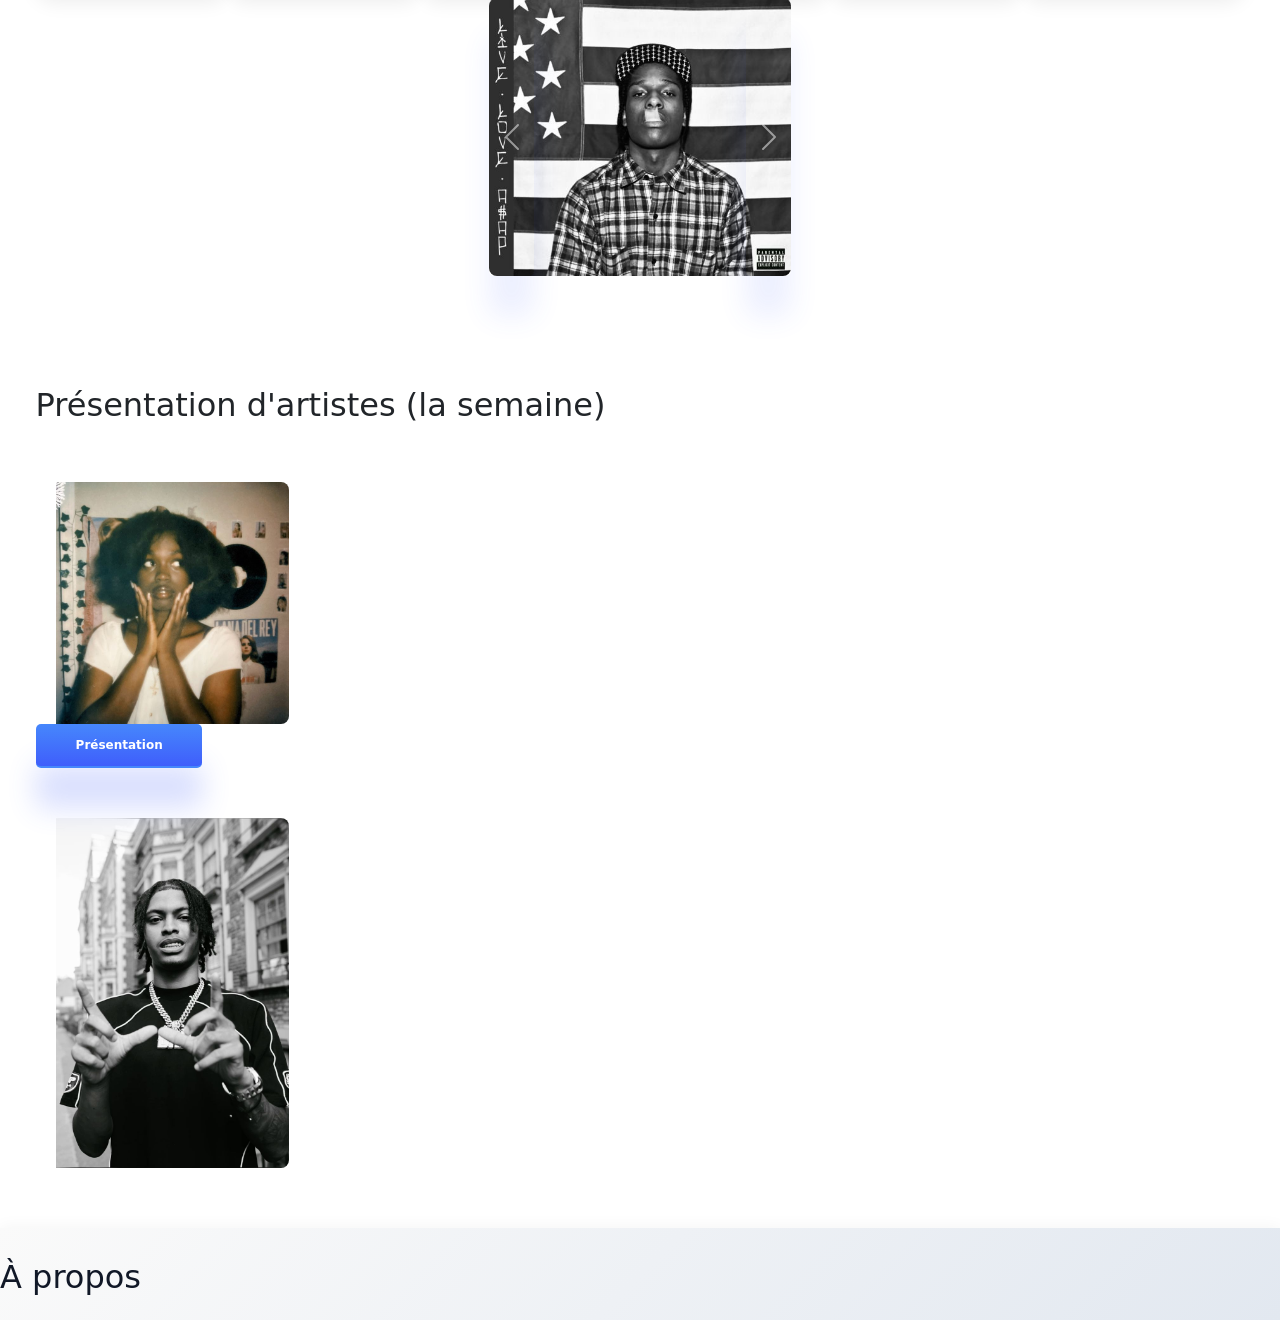
==== commit f334a585: "Amélioriation du CSS du footer" ====
--- a/index.html
+++ b/index.html
@@ -94,9 +94,9 @@
   </div>
 </div>
 
-        <h2 class="conteneur__principal__présentation">Albums</h2>
         <div class="cartes">
             <div class="carte">
+                <h2 class="conteneur__principal__présentation">Albums</h2>
                 <img src="img/Today in 1992, Sade released their classic 4th….jpg">
                 <div class="contenu_article">
                     <span class="contenu_article__lien"><a href=""></a></span>
--- a/css/base.css
+++ b/css/base.css
@@ -1,12 +1,12 @@
 .body, html{
     height: 100%;
-    
+    background-color: #F8F8F8
 
 
 }
 
 .body{
-    background-color: #FCDDD3;
+    background-color: #F8F8F8
 }
 
 * {
@@ -92,22 +92,65 @@
 
 
 .header_principale{
-    background: #d9d9d9;
-    padding: 40px 15px;
+    background: linear-gradient(135deg, #3a2a25, #5c4033, #6f4e37);
+    padding: 60px 20px;
     text-align: center;
-    border-radius: 0 0 30px 30px;
+     box-shadow:
+        0 0 40px rgba(0,0,0,0.35),
+        inset 0 0 25px rgba(255,255,255,0.03);
+
+    position: relative;
+    overflow: hidden;
+}
+
+/*Lumière subtile*/
+
+.header_principale::before{
+    content: "";
+    position: absolute;
+    width: 300px;
+    height: 300px;
+    background: radial-gradient(circle,
+        rgba(255,255,255,0.08),
+        transparent 70%);
+    top: -120px;
+    left: -80px;
 }
 
 .h1_principal{
-    font-size: 2.2rem;
+    font-size: 2.6rem;
     font-weight: 800;
-    margin-bottom: 12px;
+    margin-bottom: 8px;
+    color: #ffffff;
+    opacity: 0;
+    letter-spacing: 2px;
+    text-transform: uppercase;
+    animation: fadeIn 1s ease forwards;
 }
 
 .header_paragraphe{
-    color: #f3f2f2;
-    font-size: 1.1rem;
-    opacity: 0.9;
+    color: #e6d5c3;
+    font-size: 1rem;
+    letter-spacing: 4px;
+    margin-top: 15px;
+    text-transform: uppercase;
+    opacity: 0.8;
+    opacity: 0;
+    animation: fadeIn 1s ease forwards;
+    animation-delay: 0.5s;/*Apparaît légèrement après le titre*/
+}
+
+@keyframes fadeIn {
+    0%{
+        opacity: 0;
+        transform: translateY(15px);
+        filter: blur(8px);
+    }
+    100%{
+        opacity: 1;
+        transform: translateY(0);
+        filter: blur(0);
+    }
 }
 
 .conteneur__principal{
@@ -123,10 +166,15 @@
     padding: 15px;
 }
 
+.article_main{
+    margin-top: 120px;
+}
+
 .cartes{
     display: flex;
     justify-content: center;
     transform: translate3d(0px, 0px, 0px);
+    margin-top: 180px;
 
 }
 
@@ -400,3 +448,146 @@
   bottom: 0;
   left: -100%;
 }
+
+/* Partie Article*/
+
+.conteneur__principal2{
+    width: 90%;
+    margin: auto;
+}
+
+.h1__titre{
+    font-size: 2.5rem;
+    font-weight: 700;
+    letter-spacing: 0.5px;
+}
+
+.titre_paragraphe{
+    color: #6b7280;
+    margin-bottom: 30px;
+    text-align: center;
+    transition: 0.35s ease;
+
+}
+
+/*Grille*/
+.cartes_articles a{
+    text-decoration: none;
+}
+
+/*Carte principale*/
+.collection_carte{
+    height: 100%;
+}
+
+.carte{
+    background: white;
+    border-radius: 18px;
+    overflow: hidden;
+    box-shadow: 0 4px 20px rgba(0,0,0,0.08);
+    transition: transform .25s ease, box-shadow .25s ease;
+}
+
+.carte:hover{
+    transform: translateY(-6px);
+    box-shadow: 0 8px 30px rgba(0,0,0,0.12);
+}
+
+.carte_image img{
+    width: 100%;
+    height: 220px;
+    object-fit: cover;
+}
+
+.cartes_articles2{
+    display: grid;
+    grid-template-columns: repeat(auto-fit, minmax(280px, 1fr));
+    gap : 25px;
+}
+
+.carte_contenu{
+    padding: 18px;
+}
+
+.categorie{
+    font-size: 0.8rem;
+    text-transform: uppercase;
+    color:#888;
+    letter-spacing: 1px;
+    margin-bottom: 8px;
+}
+
+.présentation_article{
+    font-size: 1.2rem;
+    margin-bottom: 10px;
+}
+
+.description{
+    font-size: 0.95rem;
+    color:#555;
+line-height: 1.4;
+}
+
+.pied_page{
+    margin-top: 60px;
+    background: linear-gradient(135deg, #fafafa, #e2e8f0);
+    color:#111827;
+    padding: 30px 0 15px;
+    box-shadow: 0 -2px 15px rgba(0,0,0,0.04);
+
+}
+
+.footer__container{
+    width: 90%;
+    margin: auto;
+    display: grid;
+    gap:30px;
+    grid-template-columns: repeat(auto-fit, minmax(230px, 1fr));
+
+}
+
+.footer__bloc h2
+.footer__bloc h3{
+    margin-bottom: 12px;
+    font-size: 1.2rem;
+}
+
+
+.footer__bloc p{
+    line-height: 1.5;
+    color: #4b5563;
+    font-size: 0.9rem;
+}
+
+.footer__bloc a{
+    color:#0284c7;
+    text-decoration: none;
+    transition: 0.3s;
+    font-weight: 500;
+}
+
+.footer__bloc a:hover{
+    color: #0369a1;
+    text-decoration: underline;
+}
+
+.footer__bas{
+    text-align: center;
+    margin-top: 30px;
+    border-top: 1px solid #e5e7eb;
+    padding-top: 15px;
+    color: #6b7280;
+    font-size: 0.9rem;
+}
+
+.titre{
+    text-align: center;
+    margin-bottom: 12px;
+    margin-top: 10px;
+}
+
+/* Effet hover premium sur la zone texte */
+header:hover .titre_paragraphe{
+    color: #0284c7;
+    transform: translateY(-3px);
+}
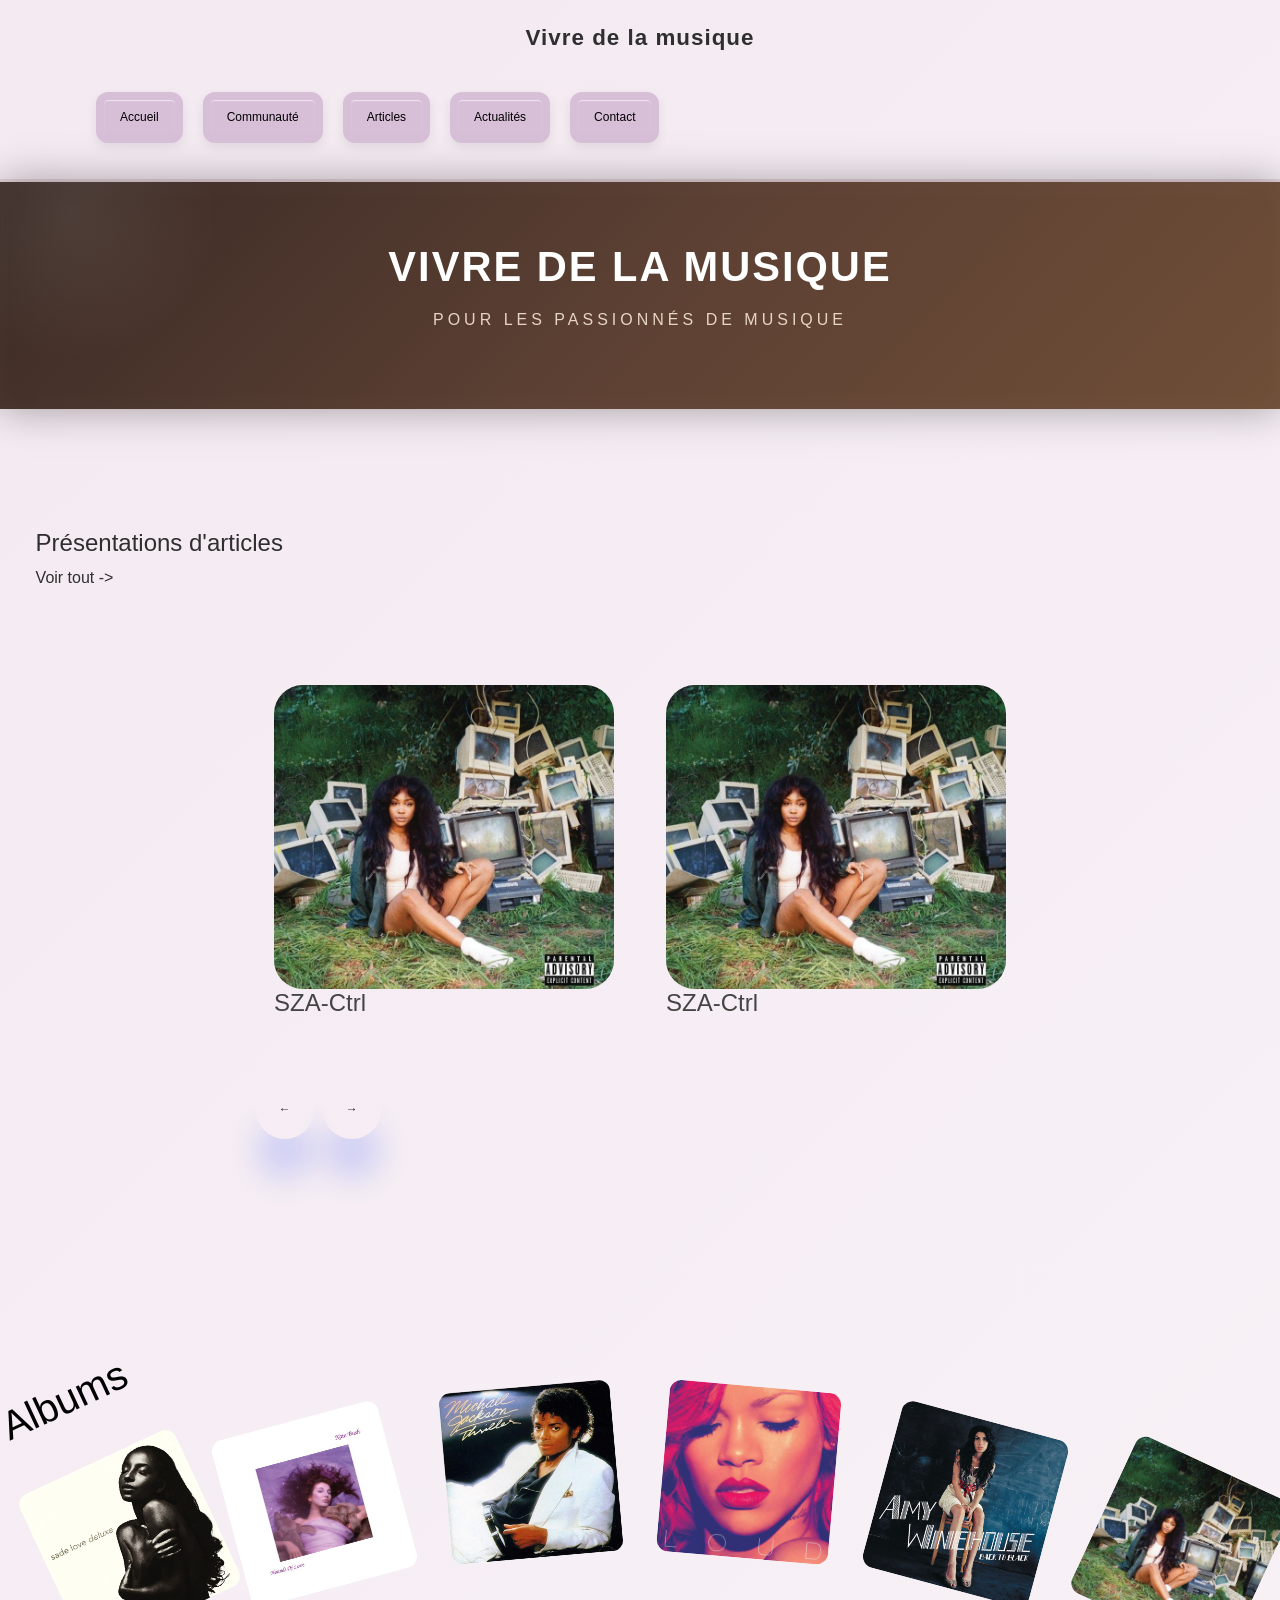
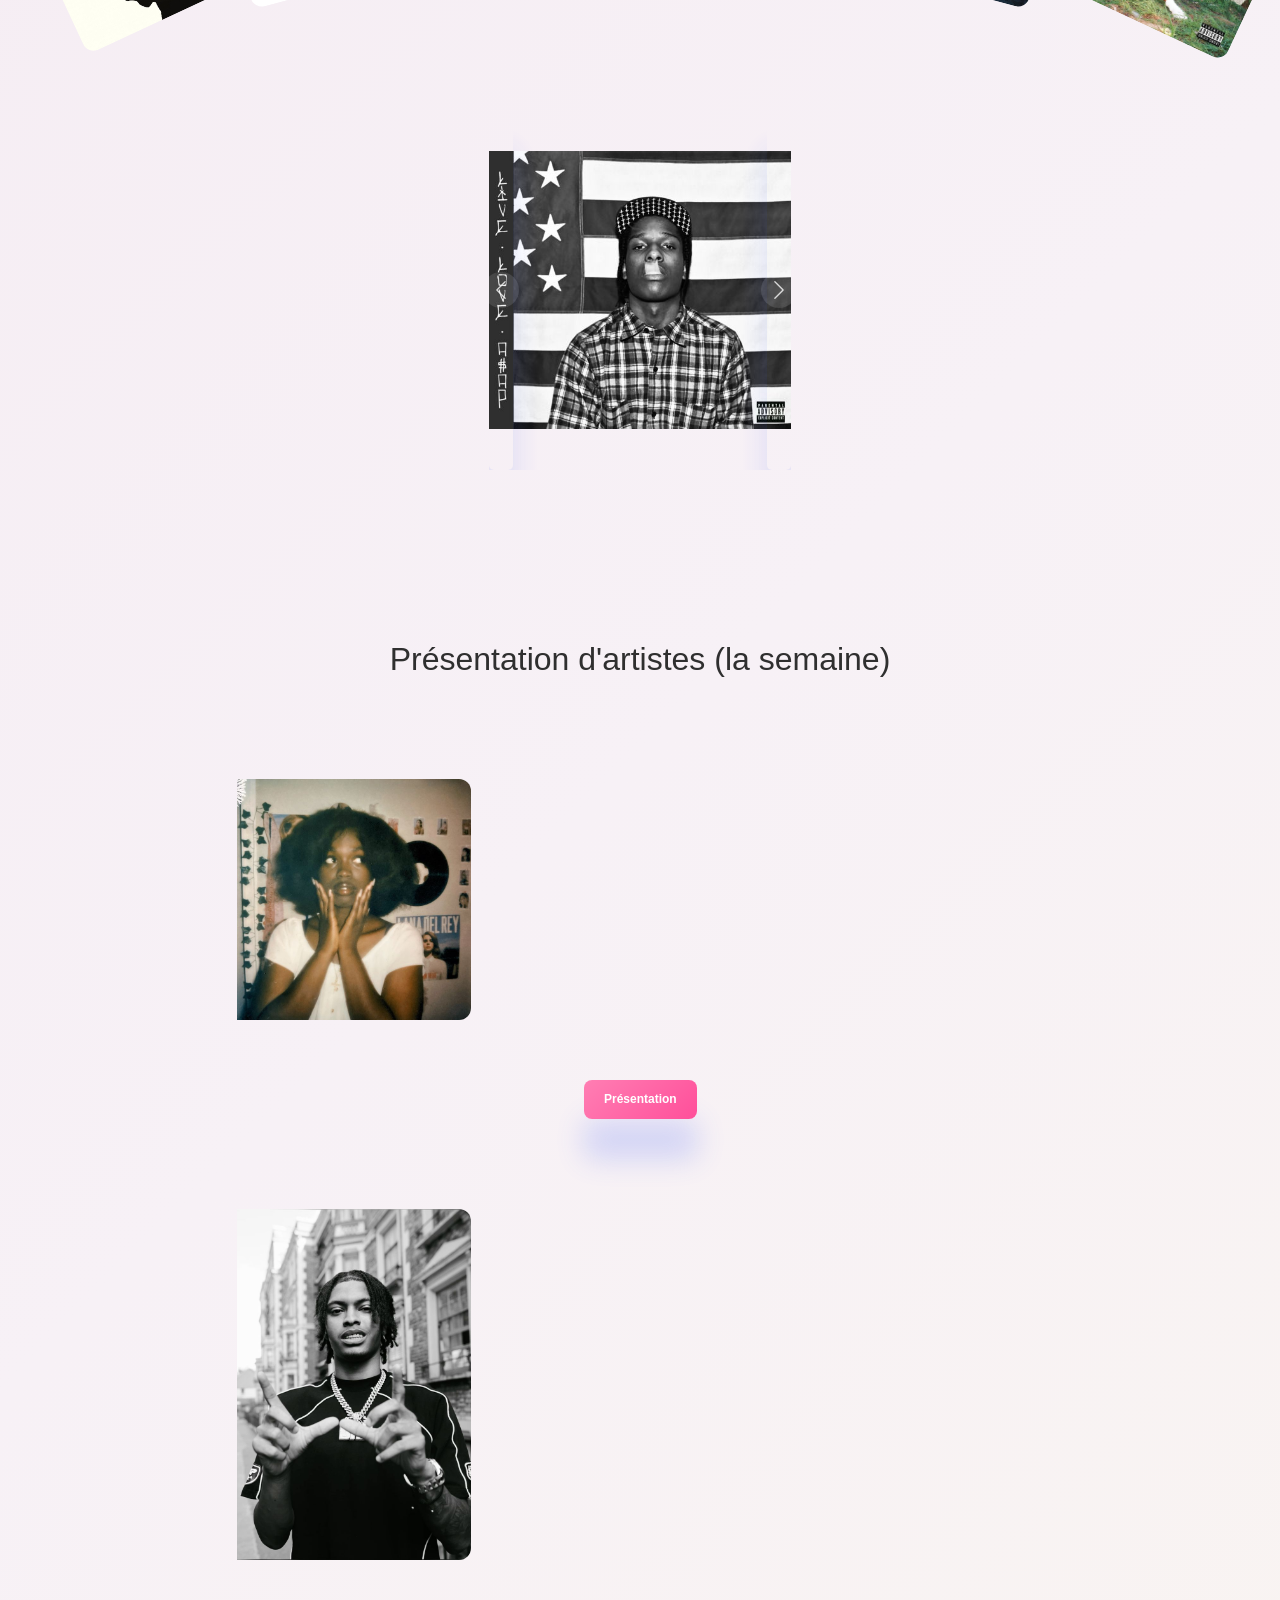
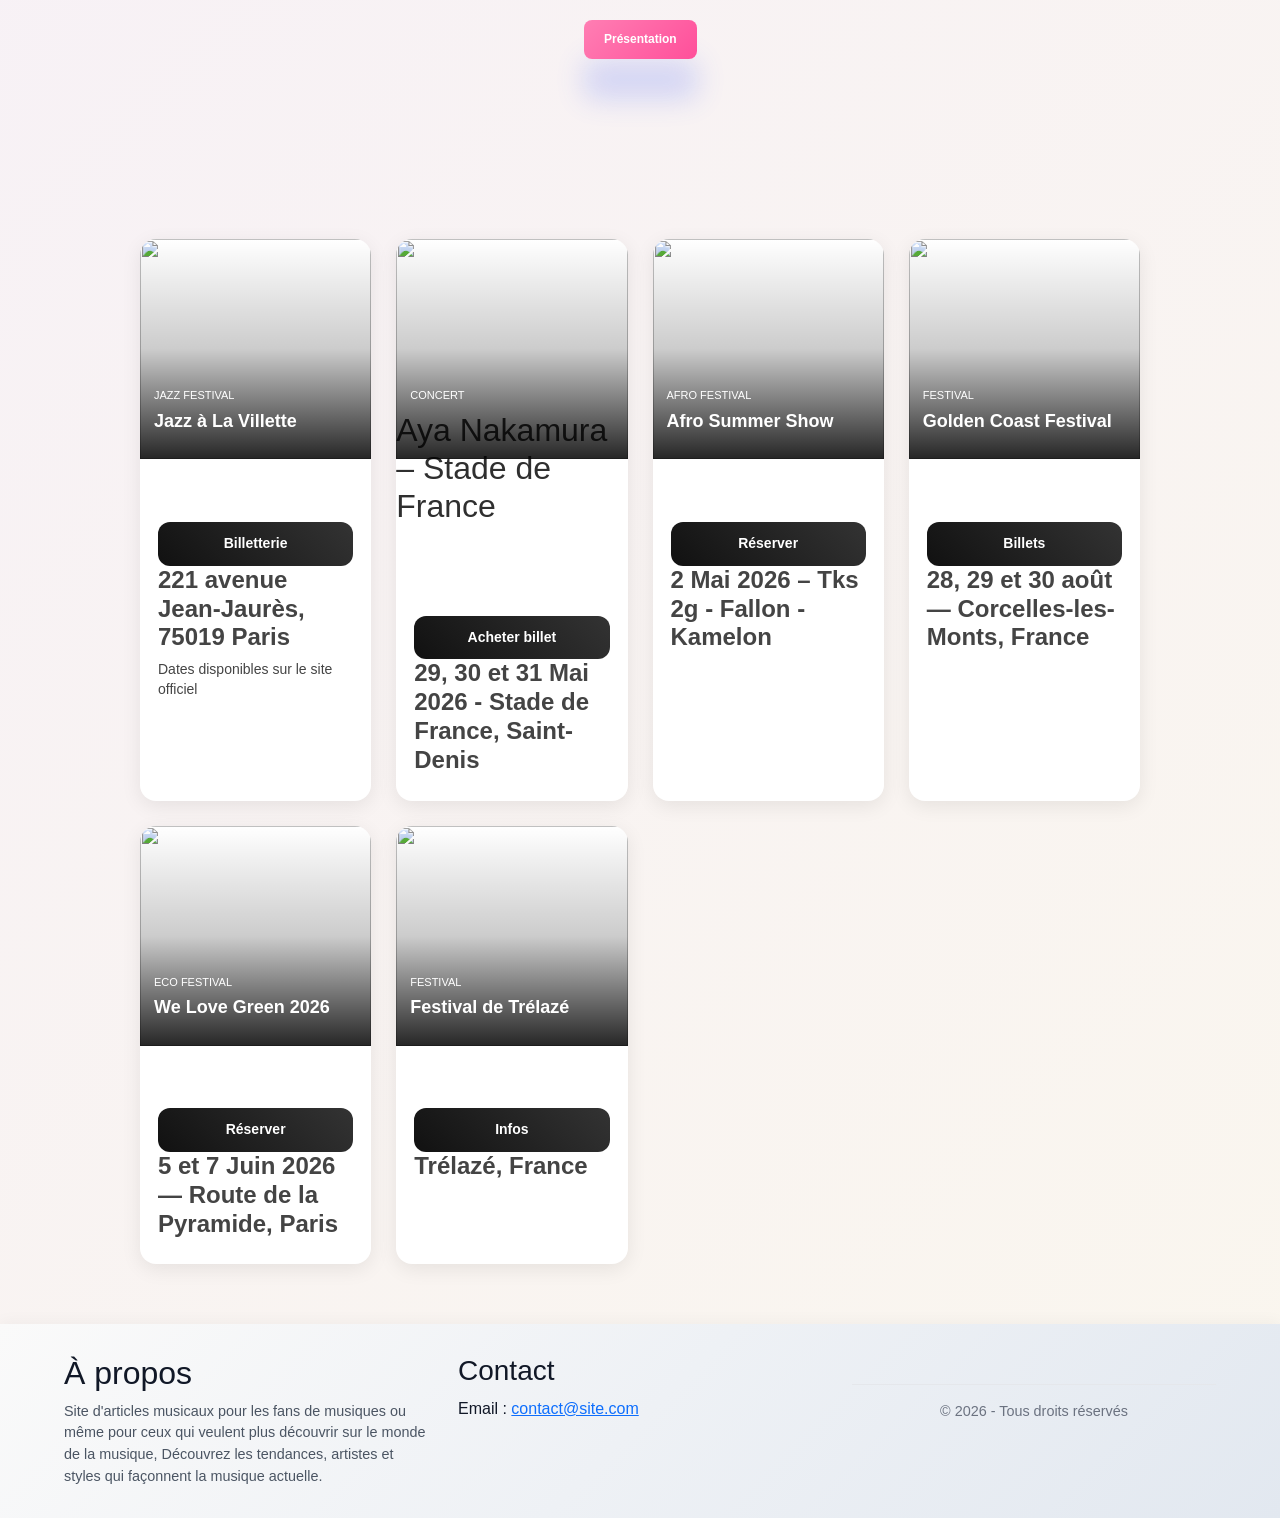
==== commit 9235082c: "Amélioration du CSS" ====
--- a/index.html
+++ b/index.html
@@ -22,7 +22,7 @@
                 <a href=""><li class="nav_item">Communauté</li></a>
                 <a href="articles.html"><li class="nav_item">Articles</li></a>
                 <a href="actualité.html"><li class="nav_item">Actualités</li></a>
-                <a href=""><li class="nav_item">Contact</li></a>
+                <a href="templates/contact.html"><li class="nav_item">Contact</li></a>
             </ul>
         </nav>
 
@@ -38,6 +38,10 @@
 
          <div class="article_main">
             <h4>Présentations d'articles</h4>
+            <div>
+                    <p>Voir tout -></p>
+                    <a href="articles.html"></a>
+            </div>
                 <div class="liste">
                 <div class="liste__viewport">
                     <div class="liste__contenu">
@@ -215,20 +219,150 @@
                 <img src="img/Nemzzz - Alisson Gabriel (1).jpg">
                 <p class="img_presensation_paragraphe1"></p>
             </div>
+            <button class="bouton_présentation">Présentation</button>
+
 
   
 
         
 
         </div>
+
+        <section class="cartes__evenements">
+        <div class="carte__evenements">
+            <img src="">
+            <h5 class="carte__principal__presentation">Jazz Festival</h5>
+            <h2 class="carte__principal__presentation2">Jazz à La Villette</h2>
+
+            <div class="contenu_article">
+                <span class="contenu_article_lien1">
+                                    <a href="https://www.jazzalavillette.com/fr/billetterie" target="_blank">Billetterie</a>
+                </span>
+                <h4 class="contenu_presentation">
+                    <b>221 avenue Jean-Jaurès, 75019 Paris</b>
+            </h4>
+
+            <p>Dates disponibles sur le site officiel</p>
+            </div>
+        </div>
+
+         <div class="carte__evenements">
+        <img src="https://images.unsplash.com/photo-1501386761578-eac5c94b5a7d?auto=format&fit=crop&w=1080">
+
+        <h5 class="carte__principal__presentation">Concert</h5>
+        <h2 class="carte__principal__présentation2">Aya Nakamura – Stade de France</h2>
+
+        <div class="contenu_article">
+            <span class="contenu_article__lien1">
+                <a href="https://www.ticketmaster.fr/fr/artiste/aya-nakamura/idartiste/8933" target="_blank">
+                    Acheter billet
+                </a>
+            </span>
+
+            <h4 class="contenu_presentation">
+                <b>29, 30 et 31 Mai 2026 - Stade de France, Saint-Denis</b>
+            </h4>
+        </div>
+    </div>
+
+       <div class="carte__evenements">
+        <img src="https://images.unsplash.com/photo-1506157786151-b8491531f063?auto=format&fit=crop&w=1080">
+
+        <h5 class="carte__principal__presentation">Afro Festival</h5>
+        <h2 class="carte__principal__presentation2">Afro Summer Show</h2>
+
+        <div class="contenu_article">
+            <span class="contenu_article__lien1">
+                <a href="https://shotgun.live/fr/festivals/afrosummer-show-2" target="_blank">
+                    Réserver
+                </a>
+            </span>
+
+            <h4 class="contenu_presentation">
+                <b>2 Mai 2026 – Tks 2g - Fallon - Kamelon</b>
+            </h4>
+        </div>
+    </div>
+
+<div class="carte__evenements">
+        <img src="https://images.unsplash.com/photo-1470229722913-7c0e2dbbafd3?auto=format&fit=crop&w=1080">
+
+        <h5 class="carte__principal__presentation">Festival</h5>
+        <h2 class="carte__principal__presentation2">Golden Coast Festival</h2>
+
+        <div class="contenu_article">
+            <span class="contenu_article__lien1">
+                <a href="https://goldencoastfestival.com/billetterie/" target="_blank">
+                    Billets
+                </a>
+            </span>
+
+            <h4 class="contenu_presentation">
+                <b>28, 29 et 30 août — Corcelles-les-Monts, France</b>
+            </h4>
+        </div>
+    </div>
+
+    <div class="carte__evenements">
+        <img src="https://images.unsplash.com/photo-1521335629791-ce4aec67dd47?auto=format&fit=crop&w=1080">
+
+        <h5 class="carte__principal__presentation">Eco Festival</h5>
+        <h2 class="carte__principal__presentation2">We Love Green 2026</h2>
+
+        <div class="contenu_article">
+            <span class="contenu_article__lien1">
+                <a href="https://shotgun.live/fr/festivals/we-love-green-2026" target="_blank">
+                    Réserver
+                </a>
+            </span>
+
+            <h4 class="contenu_presentation">
+                <b>5 et 7 Juin 2026 — Route de la Pyramide, Paris</b>
+            </h4>
+        </div>
+    </div>
+
+    <div class="carte__evenements">
+        <img src="https://images.unsplash.com/photo-1511671782779-c97d3d27a1d4?auto=format&fit=crop&w=1080">
+
+        <h5 class="carte__principal__presentation">Festival</h5>
+        <h2 class="carte__principal__presentation2">Festival de Trélazé</h2>
+
+        <div class="contenu_article">
+            <span class="contenu_article__lien1">
+                <a href="https://www.trelaze.fr/ville-durable/festival-de-trelaze" target="_blank">
+                    Infos
+                </a>
+            </span>
+
+            <h4 class="contenu_presentation">
+                <b>Trélazé, France</b>
+            </h4>
+        </div>
+    </div>
+</div>
+</section>
+    
         
        </main>
     </div>
 
-    <footer class="pied_page">
-        <h2>À propos</h2>
-        <h3></h3>
-        <h4></h4>
+     <footer class="pied_page">
+        <div class="footer__container">
+            <div class="footer__bloc">
+                <h2>À propos</h2>
+            <p>Site d'articles musicaux pour les fans de musiques ou même pour ceux qui veulent plus découvrir sur le monde de la musique, Découvrez les tendances, artistes et styles qui façonnent la musique actuelle.</p>
+        </div>
+        <div class="footer_bloc">
+            <h3>Contact</h3>
+            Email : <a href="mailto:contact@site.com">contact@site.com</a>
+        </div>
+
+       
+        <div class="footer__bas">
+            <p>© 2026 - Tous droits réservés</p>
+       </div>
+       </div>
     </footer>
 </body>
 
--- a/css/base.css
+++ b/css/base.css
@@ -1,12 +1,22 @@
 .body, html{
     height: 100%;
-    background-color: #F8F8F8
-
-
-}
-
-.body{
-    background-color: #F8F8F8
+    background-color: #FDF8E2;
+
+
+
+}
+
+body {
+    font-family: 'Segoe UI', sans-serif;
+    background: linear-gradient(
+        135deg,
+        #f4eaf1,
+        #f7f1f6,
+        #faf6ee
+    );
+    color: #2f2f2f;
+    line-height: 1.6;
+    min-height: 100vh;
 }
 
 * {
@@ -173,8 +183,9 @@
 .cartes{
     display: flex;
     justify-content: center;
-    transform: translate3d(0px, 0px, 0px);
-    margin-top: 180px;
+    align-items: flex-end;
+    gap : 35px;
+    margin-top: 80px;
 
 }
 
@@ -184,8 +195,60 @@
     width: 80%;
 }
 
+.carte{
+    width: 180px;
+    text-align: center;
+    transition: transform 0.35s ease, filter 0.35 ease, opacity 0.35 ease;
+}
+
+.cartes .carte:nth-child(1){
+    transform: translateY(90px) rotate(-25deg);
+}
+
+.cartes .carte:nth-child(2){
+    transform: translateY(50px) rotate(-15deg);
+}
+
+.cartes .carte:nth-child(3){
+    transform: translateY(20px) rotate(-5deg);
+}
+
+.cartes .carte:nth-child(4){
+    transform: translateY(20px) rotate(5deg);
+}
+
+.cartes .carte:nth-child(5){
+    transform: translateY(50px) rotate(15deg);
+}
+
+.cartes .carte:nth-child(6){
+    transform: translateY(90px) rotate(25deg);
+}
+
+.cartes img{
+    border-radius: 12px;
+    width: 100%;
+    display: block;
+    margin: auto;
+}
+
+/*Petit effet au survol*/
+/*Quand on survole le conteneur, toutes les cartes deviennent légères*/
+.carte:hover .carte{
+    filter: blur(3px);
+    opacity: 0.6;
+}
+
+/* La carte survolée redevient nette */
+.cartes .carte:hover{
+    filter: blur(0);
+    opacity: 1;
+    transform: translateY(-12px) scale(1.05) rotate(0deg);
+}
+
 .img_presensation{
     margin-top: 110px;
+    text-align: center;
 }
 
 
@@ -203,32 +266,73 @@
     border-radius: 0.5rem;
 }
 
+.img_presensation_titre1{
+    margin-bottom: 50px;
+}
+
+
+
+#slider{
+    padding: 60px 0;
+}
+
 .carousel-inner{
-    display: flex;
-    flex-direction: row;
-    gap : 4px;
-    justify-content: space-between;
-    align-items: center;
-    align-content: center;
-}
-
+    border-radius: 0.5rem;
+}
+
+/*Conteneur du carousel*/
 #carouselExample{
     width: 25%;
     margin: auto;
+    max-width: 500px;
+    height: 360px;
+    overflow: hidden;
     
 }
 
 
 
 .carousel-item img{
-    width: 80%;
-    height: auto;
-    border: 1px;
-    border-radius: 0.5rem;
+    border-radius: 20px;
+    width: 100%;
+    height: 360px;          /* même hauteur que le conteneur */
+    object-fit: contain;    /* garde les proportions de l’image */
 }
 
 .carousel-inner img{
     position: static;
+}
+
+
+/*Bouton gauche et droite*/
+.carousel-control-prev,
+.carousel-control-next{
+    width: 8%;
+    opacity: 0.8;
+    transition: opacity 0.3s ease;
+}
+
+.carousel-control-next:hover,
+.carousel-control-prev:hover{
+    opacity: 1;
+}
+
+/*Flèches plus visibles*/
+.carousel-control-prev-icon,
+.carousel-control-next-icon{
+    background-color: rgba(255, 255, 255, 0.15); /* effet glass */
+    backdrop-filter: blur(6px);
+    border-radius: 50%;
+    padding: 18px;
+    background-size: 60%;
+    transition: all 0.3s ease;
+}
+
+/* Effet hover esthétique */
+.carousel-control-prev-icon:hover,
+.carousel-control-next-icon:hover {
+    background-color: rgba(255, 255, 255, 0.35);
+    transform: scale(1.1);
 }
 
 button{
@@ -260,9 +364,28 @@
     transform: perspective(170px) rotateX(36deg) translateY(5px);
 }
 
+.bouton_présentation{
+    margin-top: 20px;
+    padding: 10px 20px;
+    border: none;
+   border-radius: 8px;
+    cursor: pointer;
+    transition: 0.3s ease;
+    background: linear-gradient(135deg, #ff7eb3, #ff4f9a);
+    color: white;
+}
+
+.bouton_présentation:hover{
+    transform: scale(1.05);
+    background: linear-gradient(135deg, #ff4f9a, #ff2f7a);
+}
+
+
 .img_presensation_paragraphe1{
     opacity: 0;
     display: none;
+    text-align: left;
+    line-height: 1.6;
 }
 
 .img_presensation_paragraphe1.visible{
@@ -270,10 +393,21 @@
     display: block;
 }
 
+
 .img_presensation_1{
     width: 70%;
-}
-
+    margin: 40px auto;
+    display: flex;
+    align-items: center;
+    gap: 30px;
+}
+
+.img_presensation_1 img{
+    width: 30%;
+    min-width: 200px;
+    border-radius: 12px;
+    object-fit: cover;
+}
 
 
 .contenu_article{
@@ -480,7 +614,7 @@
     height: 100%;
 }
 
-.carte{
+.carte1{
     background: white;
     border-radius: 18px;
     overflow: hidden;
@@ -488,15 +622,23 @@
     transition: transform .25s ease, box-shadow .25s ease;
 }
 
-.carte:hover{
+.carte1:hover{
     transform: translateY(-6px);
-    box-shadow: 0 8px 30px rgba(0,0,0,0.12);
-}
-
+    box-shadow: 0 12px 30px rgba(0,0,0,0.15);
+}
+.carte_image{
+    overflow: hidden;
+}
 .carte_image img{
+    border-radius: 12px;
     width: 100%;
     height: 220px;
     object-fit: cover;
+    transition: transform .4s ease;
+
+}
+.carte1:hover .carte_image img{
+    transform: scale(1.05);
 }
 
 .cartes_articles2{
@@ -590,4 +732,240 @@
 header:hover .titre_paragraphe{
     color: #0284c7;
     transform: translateY(-3px);
+}
+
+@media (max-width: 768px){
+    .cartes{
+        flex-wrap: wrap;
+        justify-content: center;
+    }
+    .cartes .carte{
+        transform: none !important;
+        margin-bottom: 25px;
+        filter: none !important;
+        opacity: 1 !important;
+    }
+
+    #carouselExample{
+        width: 80%;
+    }
+ .contact_container {
+        flex-direction: column;
+    }
+
+    .contact_images img {
+        width: 200px;
+    }
+
+    .contact_form {
+        width: 100%;
+    }
+   
+    
+}
+
+/*Partie évènements*/
+.evenement_carte{
+    padding: 40px 15px;
+    
+}
+
+
+
+
+/*Carte*/
+.cartes__evenements{
+    display: grid;
+    grid-template-columns: repeat(auto-fit, minmax(220px, 1fr));
+    gap: 25px;
+    width: 100%;
+    max-width: 1000px;
+    margin: auto;
+    margin-top: 180px;
+}
+
+/* Carte */
+.carte__evenements{
+    position: relative;
+    width: 100%;
+    background: white;
+    border-radius: 16px;
+    overflow: hidden;
+    box-shadow: 0 5px 20px rgba(0,0,0,0.08);
+    transition: 0.3s ease;
+}
+
+/* Hover carte */
+.carte__evenements:hover{
+    transform: translateY(-6px);
+    box-shadow: 0 12px 30px rgba(0,0,0,0.15);
+}
+
+/* Image */
+.carte__evenements img{
+    width: 100%;
+    height: 220px;
+    object-fit: cover;
+    transition: transform .4s ease;
+}
+
+/* Zoom image hover */
+.carte__evenements:hover img{
+    transform: scale(1.05);
+}
+
+/* Overlay image */
+.carte__evenements::before{
+    content:"";
+    position:absolute;
+    top:0;
+    left:0;
+    width:100%;
+    height:220px;
+    background: linear-gradient(
+        to top,
+        rgba(0,0,0,0.85),
+        rgba(0,0,0,0.2),
+        transparent
+    );
+}
+
+/* Texte sur image */
+.carte__principal__presentation{
+    margin-top: -70px;
+    padding-left: 14px;
+    color: white;
+    font-size: 11px;
+    text-transform: uppercase;
+    position: relative;
+    z-index: 2;
+}
+
+.carte__principal__presentation2{
+    padding-left: 14px;
+    color: white;
+    font-size: 18px;
+    font-weight: 700;
+    position: relative;
+    z-index: 2;
+    max-width: 90%;
+}
+
+/* Contenu carte */
+.contenu_article{
+    padding: 18px;
+    font-size: 14px;
+    color: #444;
+    line-height: 1.4;
+}
+
+/* Bouton */
+.contenu_article_lien1 a,
+.contenu_article__lien1 a{
+    display: block;
+    text-align: center;
+    background: linear-gradient(45deg,#111,#333);
+    color: white;
+    padding: 12px;
+    border-radius: 12px;
+    text-decoration: none;
+    font-weight: 600;
+    margin-top: 12px;
+    transition: 0.3s ease;
+}
+
+.contenu_article_lien a:hover,
+.contenu_article__lien a:hover{
+    opacity: 0.9;
+}
+
+.subtitle {
+    opacity: 0.8;
+    font-size: 0.9rem;
+}
+
+/* CONTACT SECTION */
+.contact_section {
+    max-width: 1100px;
+    margin: auto;
+    text-align: center;
+}
+
+.contact_container {
+    margin-top: 2rem;
+    display: flex;
+    gap: 2rem;
+    justify-content: center;
+    align-items: center;
+    flex-wrap: wrap;
+}
+
+/* IMAGES */
+.contact_images {
+    display: flex;
+    flex-direction: column;
+    gap: 1rem;
+}
+
+.contact_images img {
+    width: 250px;
+    border-radius: 20px;
+    box-shadow: 0 10px 30px rgba(0,0,0,0.4);
+    transition: transform 0.3s ease;
+}
+
+.contact_images img:hover {
+    transform: scale(1.05);
+}
+
+/* FORM */
+.contact_form {
+    background: rgba(255,255,255,0.08);
+    padding: 2rem;
+    border-radius: 20px;
+    backdrop-filter: blur(15px);
+    width: 350px;
+    text-align: left;
+}
+
+.form_group {
+    margin-bottom: 1rem;
+}
+
+label {
+    display: block;
+    margin-bottom: 0.4rem;
+    font-size: 0.9rem;
+}
+
+input,
+textarea {
+    width: 100%;
+    padding: 0.7rem;
+    border: none;
+    border-radius: 10px;
+    outline: none;
+    font-size: 0.9rem;
+}
+
+textarea {
+    min-height: 120px;
+    resize: none;
+}
+
+.btn_submit {
+    width: 100%;
+    padding: 0.8rem;
+    border: none;
+    border-radius: 30px;
+    background: linear-gradient(45deg, #ff7eb3, #ff758c);
+    color: white;
+    font-weight: bold;
+    cursor: pointer;
+    transition: 0.3s ease;
+}
+
+.btn_submit:hover {
+    transform: scale(1.05);
+    box-shadow: 0 5px 20px rgba(255,118,140,0.4);
 }
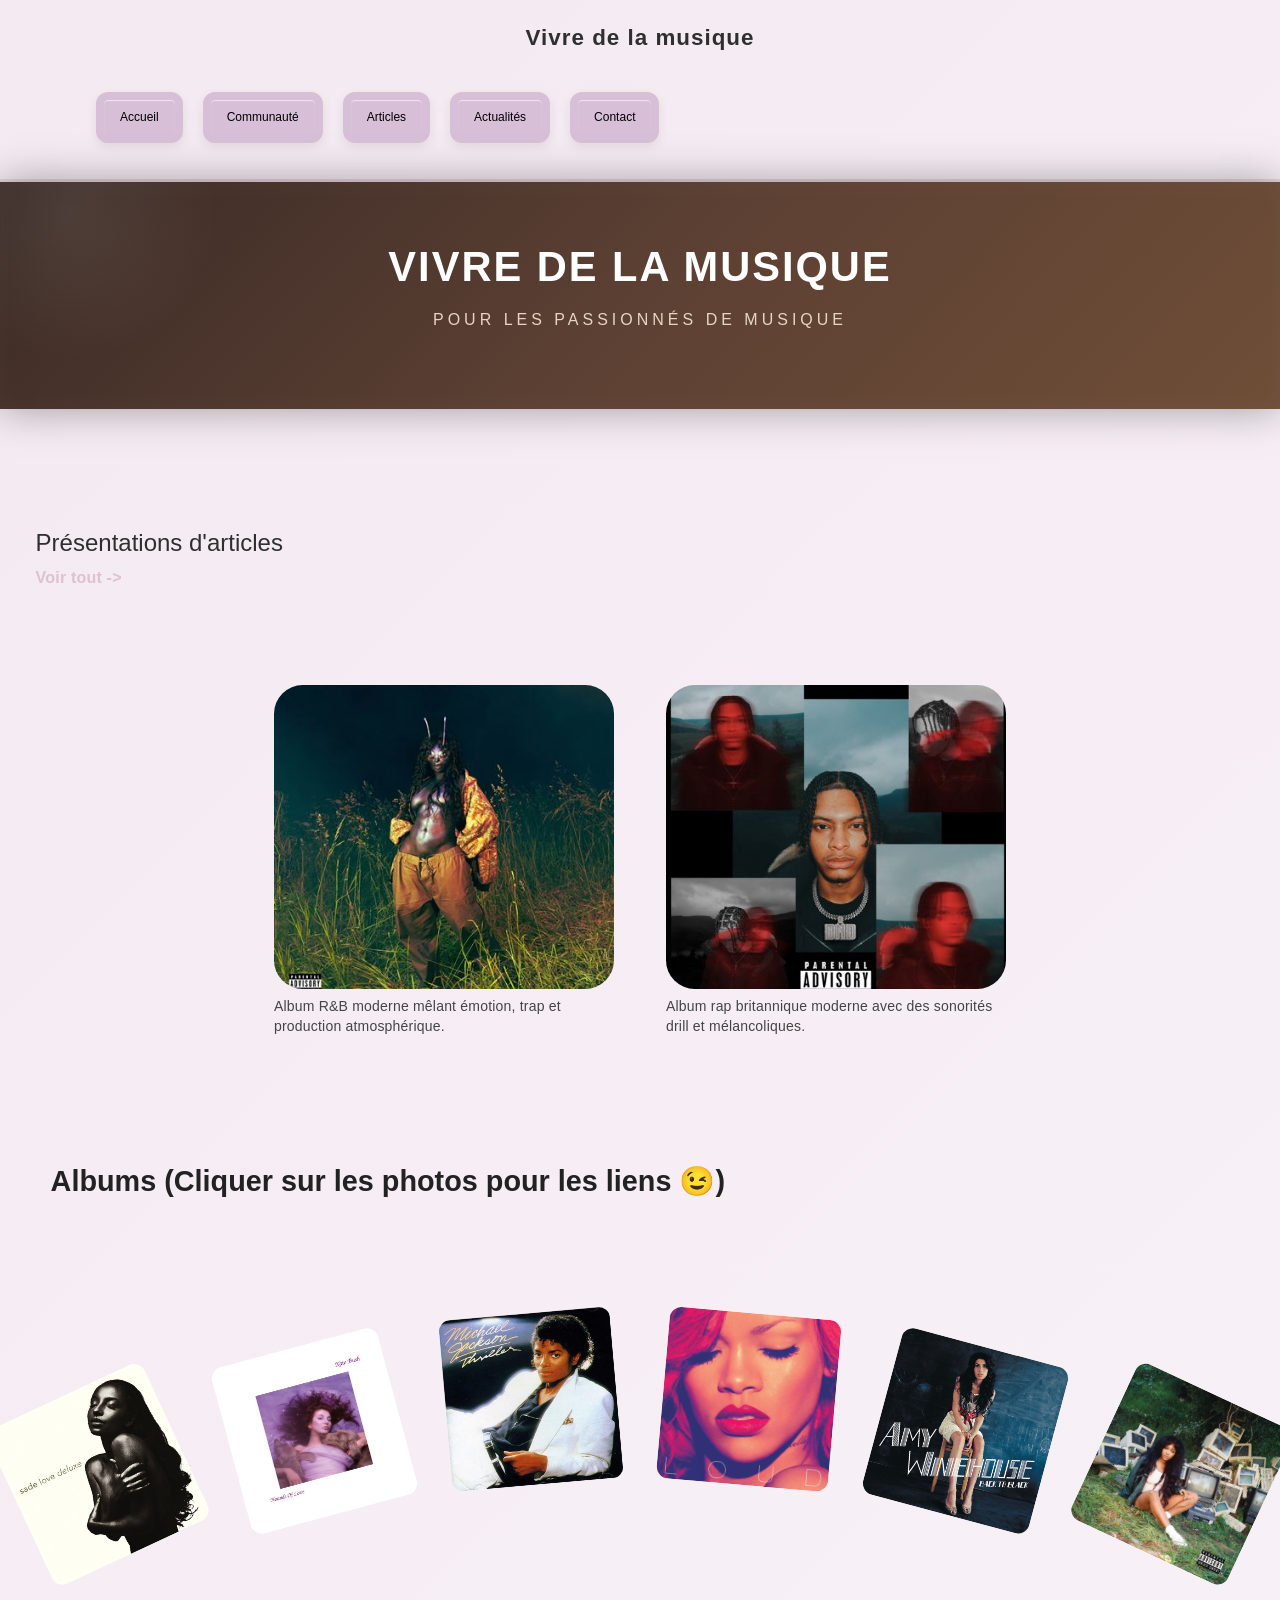
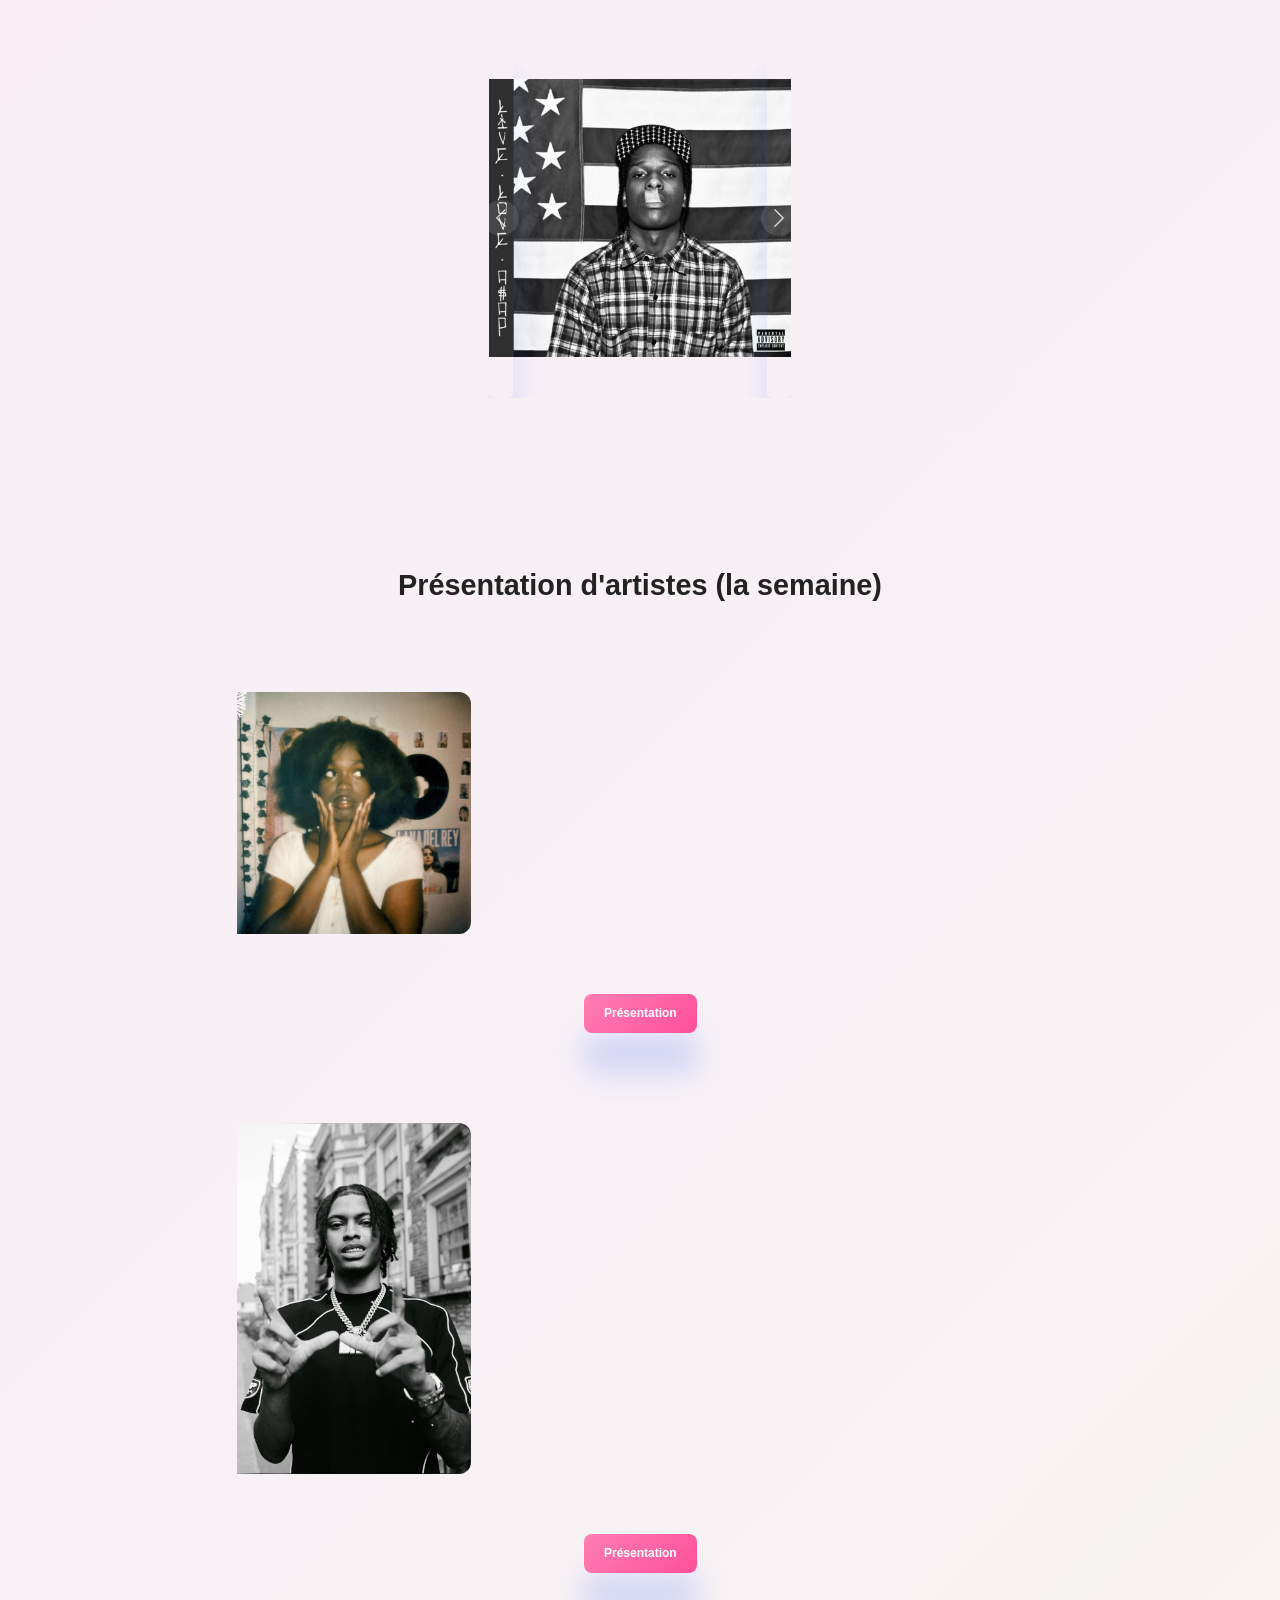
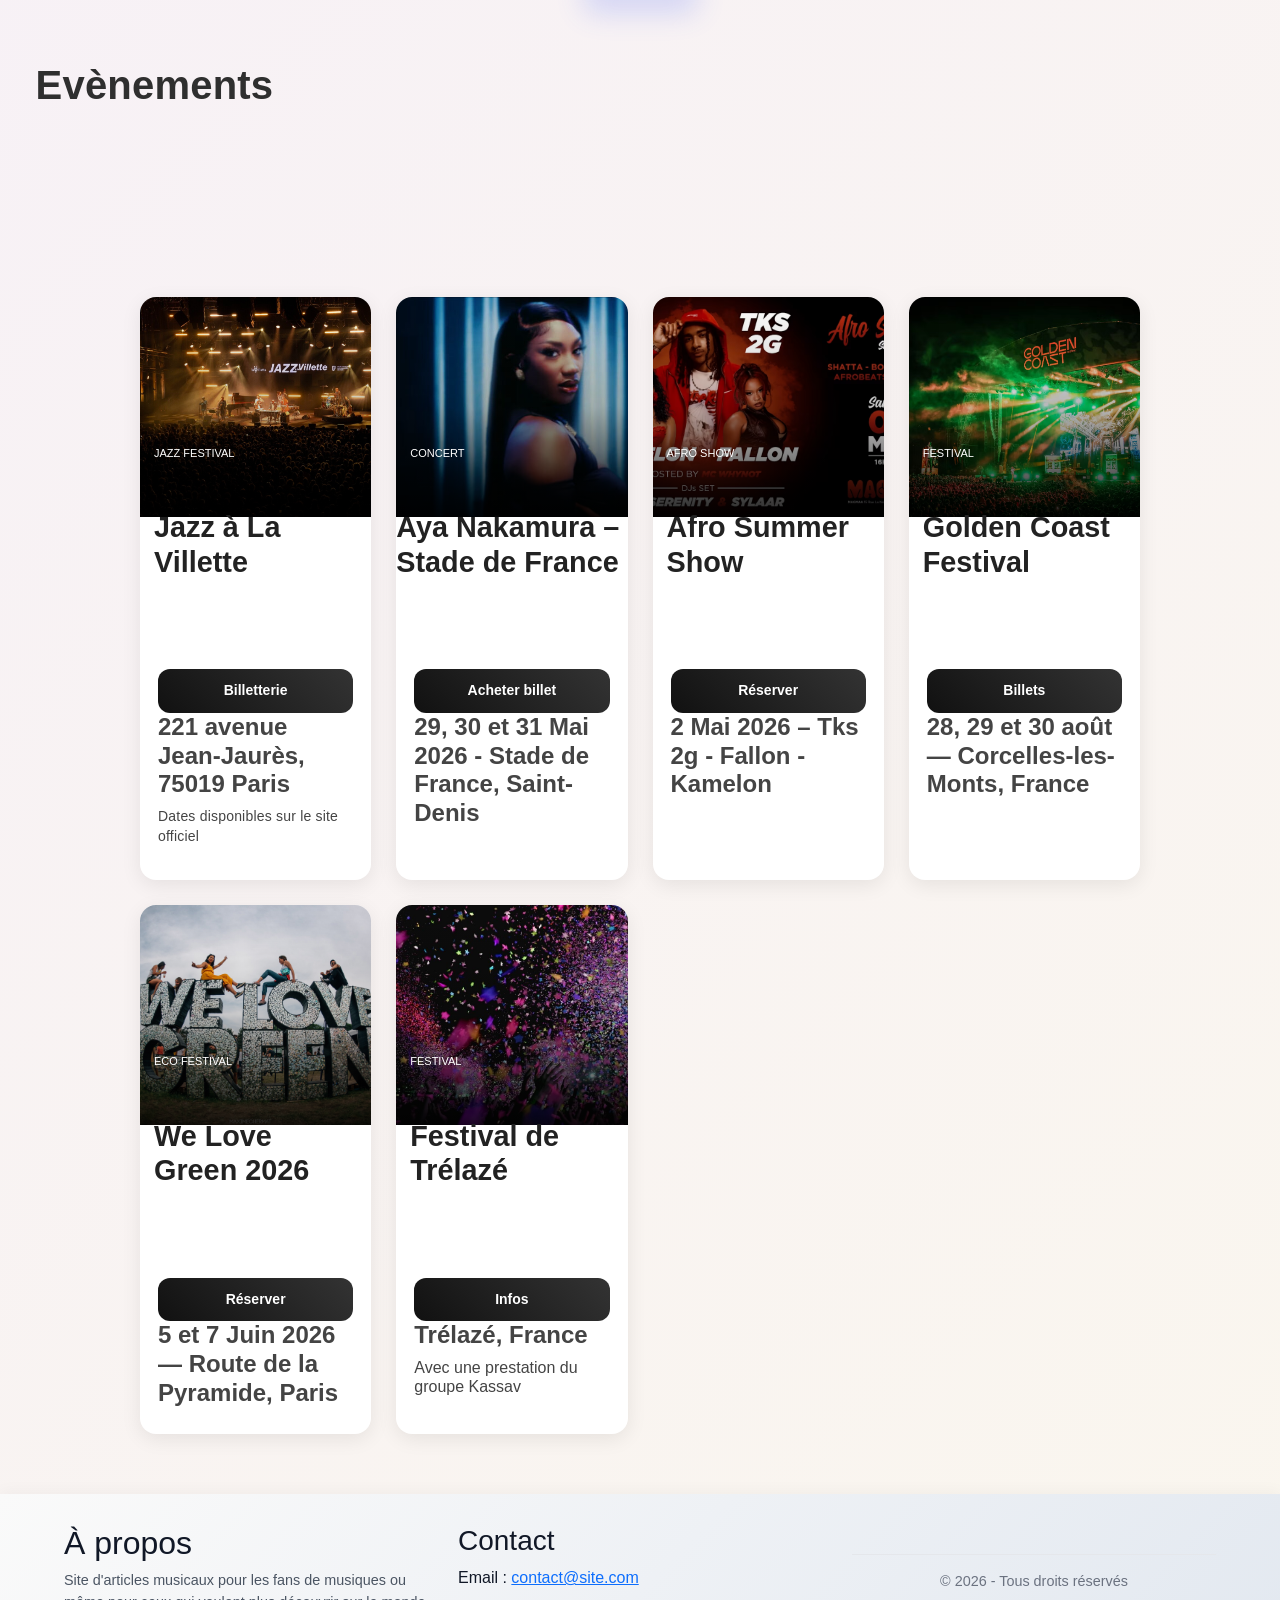
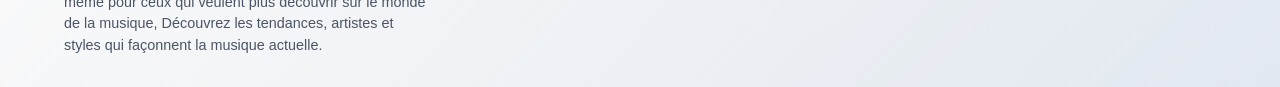
==== commit 7fab8198: "Amélioration du CSS de la partie articles" ====
--- a/index.html
+++ b/index.html
@@ -8,7 +8,7 @@
     <script src="JS/script.js" defer></script>
     <title>Vivre de la musique</title>
 </head>
-<div>
+
 <body>
 
     <script src="https://cdn.jsdelivr.net/npm/bootstrap@5.3.8/dist/js/bootstrap.bundle.min.js" integrity="sha384-FKyoEForCGlyvwx9Hj09JcYn3nv7wiPVlz7YYwJrWVcXK/BmnVDxM+D2scQbITxI" crossorigin="anonymous"></script>
@@ -37,10 +37,13 @@
        <main class="contenu_principal">
 
          <div class="article_main">
+            <div class="article_header">
             <h4>Présentations d'articles</h4>
             <div>
-                    <p>Voir tout -></p>
-                    <a href="articles.html"></a>
+                    <p>
+                        <a href="articles.html" class="voir-tout">Voir tout -></a>
+                    </p>
+                    
             </div>
                 <div class="liste">
                 <div class="liste__viewport">
@@ -48,11 +51,22 @@
 
                     <div class="liste__slide">
                     <div class="contenu_article">
-                    <img class="image_articles" src="img/SZA-Ctrl.jpg">
-                    <span class="contenu_article__lien"><a href=""></a></span>
-                    <h4 class="contenu_présentation">SZA-Ctrl</h4>
-                    <p></p>
+                    <img class="image_articles" src="img/SOS-Lana-Edition-Deluxe.jpg">
+                    <span class="contenu_article__lien"><a href=""></a></span>
+                    <h4 class="contenu_présentation"></h4>
+                    <p>Album R&B moderne mêlant émotion, trap et production atmosphérique.</p>
                     </div>
+                </div>
+
+                <div class="liste__slide">
+                    <div class="contenu_article">
+                    <img class="image_articles" src="img/Nemzzz.jpg">
+                    <span class="contenu_article__lien"><a href=""></a></span>
+                    <h4 class="contenu_présentation"></h4>
+                    <p>Album rap britannique moderne avec des sonorités drill et mélancoliques.</p>
+
+                
+                </div>
                 </div>
 
                 <div class="liste__slide">
@@ -61,7 +75,6 @@
                     <span class="contenu_article__lien"><a href=""></a></span>
                     <h4 class="contenu_présentation">SZA-Ctrl</h4>
                     <p></p>
-                
                 </div>
                 </div>
 
@@ -71,15 +84,6 @@
                     <span class="contenu_article__lien"><a href=""></a></span>
                     <h4 class="contenu_présentation">SZA-Ctrl</h4>
                     <p></p>
-                </div>
-                </div>
-
-                <div class="liste__slide">
-                    <div class="contenu_article">
-                    <img class="image_articles" src="img/SZA-Ctrl.jpg">
-                    <span class="contenu_article__lien"><a href=""></a></span>
-                    <h4 class="contenu_présentation">SZA-Ctrl</h4>
-                    <p></p>
                     </div>
                 </div>
                 </div>
@@ -87,110 +91,118 @@
                 
 
                 <div class="liste__controle">
-    <div class="liste__bouttons">
-      <button class="liste__boutton embla__button--prev" type="button">←</button>
-      <button class="liste__boutton embla__button--next" type="button">→</button>
-    </div>
     
-    <div class="liste__progress">
-      <div class="liste__progress__bar"></div>
-    </div>
   </div>
 </div>
 
+                <h2 class="conteneur__principal__présentation reveal">Albums (Cliquer sur les photos pour les liens 😉)</h2>
+
         <div class="cartes">
-            <div class="carte">
-                <h2 class="conteneur__principal__présentation">Albums</h2>
-                <img src="img/Today in 1992, Sade released their classic 4th….jpg">
-                <div class="contenu_article">
-                    <span class="contenu_article__lien"><a href=""></a></span>
-                    <h4 class="contenu_présentation"><b>
-                        <a href=""></a>
-                    </b></h4>
-                    <p></p>
-                </div>
-            </div>
-
-             <div class="carte">
-                <img src="img/Running Up That Hill (A Deal With God).jpg">
-                <div class="contenu_article">
-                    <span class="contenu_article__lien"><a href=""></a></span>
-                    <h4 class="contenu_présentation"><b>
-                        <a href=""></a>
-                    </b></h4>
-                    <p></p>
-                </div>
-            </div>
-
-
-             <div class="carte">
-                <img src="img/Michael Jackson - Thriller.jpg">
-                <div class="contenu_article">
-                    <span class="contenu_article__lien"><a href=""></a></span>
-                    <h4 class="contenu_présentation"><b>
-                        <a href=""></a>
-                    </b></h4>
-                    <p></p>
-                </div>
-            </div>
-
-             <div class="carte">
-                <img src="img/Rihanna - Loud - Double vinyle.jpg">
-                <div class="contenu_article">
-                    <span class="contenu_article__lien"><a href=""></a></span>
-                    <h4 class="contenu_présentation"><b>
-                        <a href=""></a>
-                    </b></h4>
-                    <p></p>
-                </div>
-            </div>
-
-             <div class="carte">
-                <img src="img/Amy Winehouse - Back to Black.jpg">
-                <div class="contenu_article">
-                    <span class="contenu_article__lien"><a href=""></a></span>
-                    <h4 class="contenu_présentation"><b>
-                        <a href=""></a>
-                    </b></h4>
-                    <p></p>
-                </div>
-            </div>
-
-             <div class="carte">
-                <img src="img/SZA-Ctrl.jpg">
-                <div class="contenu_article">
-                    <span class="contenu_article__lien"><a href=""></a></span>
-                    <h4 class="contenu_présentation"><b>
-                        <a href=""></a>
-                    </b></h4>
-                    <p></p>
-                </div>
-            </div>
-
-
-
-
+            <div class="carte reveal">
+                <a href="https://www.cultura.com/p-love-deluxe-10597937.html">
+                                    <img src="img/Today in 1992, Sade released their classic 4th….jpg">
+                </a>
+                <div class="contenu_article">
+                    <span class="contenu_article__lien"><a href=""></a></span>
+                    <h4 class="contenu_présentation"><b>
+                        <a href=""></a>
+                    </b></h4>
+                    <p></p>
+                </div>
+            </div>
+
+             <div class="carte reveal">
+                <a href="https://www.fnac.com/a19023649/Kate-Bush-Hounds-Of-Love-Vinyle-album">
+                                    <img src="img/Running Up That Hill (A Deal With God).jpg">
+                </a>
+                <div class="contenu_article">
+                    <span class="contenu_article__lien"><a href=""></a></span>
+                    <h4 class="contenu_présentation"><b>
+                        <a href=""></a>
+                    </b></h4>
+                    <p></p>
+                </div>
+            </div>
+
+
+             <div class="carte reveal">
+                <a href="https://www.cultura.com/p-thriller-0888751437319.html">
+                                    <img src="img/Michael Jackson - Thriller.jpg">
+                </a>
+                <div class="contenu_article">
+                    <span class="contenu_article__lien"><a href=""></a></span>
+                    <h4 class="contenu_présentation"><b>
+                        <a href=""></a>
+                    </b></h4>
+                    <p></p>
+                </div>
+            </div>
+
+             <div class="carte reveal">
+                <a href="https://www.cultura.com/p-loud-0602557079807.html">
+                        <img src="img/Rihanna - Loud - Double vinyle.jpg">
+                </a>
+                <div class="contenu_article">
+                    <span class="contenu_article__lien"><a href=""></a></span>
+                    <h4 class="contenu_présentation"><b>
+                        <a href=""></a>
+                    </b></h4>
+                    <p></p>
+                </div>
+            </div>
+
+             <div class="carte reveal">
+                <a href="https://www.cultura.com/p-back-to-black-0602517341289.html">
+                    <img src="img/Amy Winehouse - Back to Black.jpg">
+
+                </a>
+                <div class="contenu_article">
+                    <span class="contenu_article__lien"><a href=""></a></span>
+                    <h4 class="contenu_présentation"><b>
+                        <a href=""></a>
+                    </b></h4>
+                    <p></p>
+                </div>
+            </div>
+
+             <div class="carte reveal">
+                <a href="https://www.cultura.com/p-ctrl-0889854491925.html">
+        <img src="img/SZA-Ctrl.jpg" alt="SZA Ctrl">
+            </a>
+                <div class="contenu_article">
+
+                    <span class="contenu_article__lien"><a href=""></a></span>
+                    <h4 class="contenu_présentation"><b>
+                        <a href=""></a>
+                    </b></h4>
+                    <p></p>
+                </div>
+            </div>
+
+
+
+</div>
         </div>
 
         
       
-        <section id="slider">
+        <section id="slider" class= "reveal">
             <div id="carouselExample" class="carousel slide">
   <div class="carousel-inner">
     <div class="carousel-item active">
-      <img src="img/A$AP Rocky- LiveLoveA.jpg" class="d-block w-100" alt="...">
+      <a href="https://www.fnac.com/a21553739/A-AP-Rocky-Long-Live-Asap-Edition-Deluxe-Vinyle-Colore-Vinyle-album">
+              <img src="img/A$AP Rocky- LiveLoveA.jpg" class="d-block w-100" alt="...">
+      </a>
     </div>
     <div class="carousel-item">
-      <img src="img/Rihanna - Loud - Double vinyle.jpg" class="d-block w-100" alt="...">
+      <a href="https://www.cultura.com/p-currents-0602547306777.html">
+              <img src="img/Tame Impala - Currents (2015).jpg" class="d-block w-100" alt="...">
+      </a>
     </div>
     <div class="carousel-item">
-      <img src="img/SZA-Ctrl.jpg" class="d-block w-100" alt="...">
-    </div>
-    <div class="carousel-item">
-      <img src="img/Tame Impala - Currents (2015).jpg" class="d-block w-100" alt="...">
-    </div>
-    <div class="carousel-item">
-      <img src="img/evanescence fallen.jpg" class="d-block w-100" alt="...">
+      <a href="https://www.cultura.com/p-evanescence-fallen-0601501306327.html">
+              <img src="img/evanescence fallen.jpg" class="d-block w-100" alt="...">
+      </a>
     </div>
   </div>
   <button class="carousel-control-prev" type="button" data-bs-target="#carouselExample" data-bs-slide="prev">
@@ -217,7 +229,7 @@
 
              <div class="img_presensation_1">
                 <img src="img/Nemzzz - Alisson Gabriel (1).jpg">
-                <p class="img_presensation_paragraphe1"></p>
+                <p class="img_presensation_paragraphe1">Nemzzz est un jeune rappeur britannique originaire de Manchester. Il s’est fait connaître grâce à ses titres viraux sur les réseaux sociaux. Sa musique mélange rap UK, drill mélodique et introspection. En 2024, il sort la mixtape Do Not Disturb (Deluxe). Il est aujourd’hui considéré comme une nouvelle révélation du rap britannique.</p>
             </div>
             <button class="bouton_présentation">Présentation</button>
 
@@ -228,9 +240,12 @@
 
         </div>
 
+        <div class="presentation_evenements">
+                                    <p class="presentation_evenements_paragraphe">Evènements</p>
+        </div>
         <section class="cartes__evenements">
         <div class="carte__evenements">
-            <img src="">
+            <img src="img/jazz-a-la-villette-paris-france.jpg">
             <h5 class="carte__principal__presentation">Jazz Festival</h5>
             <h2 class="carte__principal__presentation2">Jazz à La Villette</h2>
 
@@ -247,7 +262,7 @@
         </div>
 
          <div class="carte__evenements">
-        <img src="https://images.unsplash.com/photo-1501386761578-eac5c94b5a7d?auto=format&fit=crop&w=1080">
+        <img src="img/Capture-decran-2023-05-19-a-14.34-1-3-29-628x400.jpg">
 
         <h5 class="carte__principal__presentation">Concert</h5>
         <h2 class="carte__principal__présentation2">Aya Nakamura – Stade de France</h2>
@@ -266,9 +281,9 @@
     </div>
 
        <div class="carte__evenements">
-        <img src="https://images.unsplash.com/photo-1506157786151-b8491531f063?auto=format&fit=crop&w=1080">
-
-        <h5 class="carte__principal__presentation">Afro Festival</h5>
+        <img src="img/c8668865-b211-460b-805e-2aaabcda2a5b_iwy4vw.avif">
+
+        <h5 class="carte__principal__presentation">Afro Show</h5>
         <h2 class="carte__principal__presentation2">Afro Summer Show</h2>
 
         <div class="contenu_article">
@@ -285,7 +300,7 @@
     </div>
 
 <div class="carte__evenements">
-        <img src="https://images.unsplash.com/photo-1470229722913-7c0e2dbbafd3?auto=format&fit=crop&w=1080">
+        <img src="img/30b4d70_1726484592749-maxnewsspecial948984.avif">
 
         <h5 class="carte__principal__presentation">Festival</h5>
         <h2 class="carte__principal__presentation2">Golden Coast Festival</h2>
@@ -304,7 +319,7 @@
     </div>
 
     <div class="carte__evenements">
-        <img src="https://images.unsplash.com/photo-1521335629791-ce4aec67dd47?auto=format&fit=crop&w=1080">
+        <img src="img/34392466_1950108405002084_2437480213488074752_o.jpg">
 
         <h5 class="carte__principal__presentation">Eco Festival</h5>
         <h2 class="carte__principal__presentation2">We Love Green 2026</h2>
@@ -323,7 +338,7 @@
     </div>
 
     <div class="carte__evenements">
-        <img src="https://images.unsplash.com/photo-1511671782779-c97d3d27a1d4?auto=format&fit=crop&w=1080">
+        <img src="img/concert-2527495_1280-e1683997537351.jpg">
 
         <h5 class="carte__principal__presentation">Festival</h5>
         <h2 class="carte__principal__presentation2">Festival de Trélazé</h2>
@@ -338,6 +353,7 @@
             <h4 class="contenu_presentation">
                 <b>Trélazé, France</b>
             </h4>
+                            <h6>Avec une prestation du groupe Kassav</h6>
         </div>
     </div>
 </div>
--- a/css/base.css
+++ b/css/base.css
@@ -23,6 +23,20 @@
   box-sizing: border-box;
       cursor: url('heart__1_-removebg-preview.png')16 16, auto;
 
+}
+
+.voir-tout {
+    text-decoration: none;
+    color: #dfc0d0;
+    font-weight: bold;
+    transition: all 0.3s ease;
+}
+
+.voir-tout:hover {
+    color: #0056b3;
+    text-decoration: underline;
+    transform: translateX(5px);
+    display: inline-block;
 }
 
 
@@ -245,6 +259,8 @@
     opacity: 1;
     transform: translateY(-12px) scale(1.05) rotate(0deg);
 }
+
+
 
 .img_presensation{
     margin-top: 110px;
@@ -456,6 +472,22 @@
   box-shadow:  15px 15px 27px #e1e1e3, -15px -15px 27px #ffffff;
 
 }
+
+.presentation_evenements_paragraphe{
+    font-size: 2.5rem; /* Ajuste la taille comme tu veux */
+    font-weight: bold; /* Optionnel : rend le texte plus visible */
+    margin-top: 80px;
+}
+
+.presentation_evenements{
+    margin-top: 50px;
+}
+
+.cartes__evenements{
+    margin-top: 30px;
+}
+
+
 .card_image{
     height: 6em;
     width: 14em;
@@ -488,9 +520,7 @@
     margin: 10px;
 }
 
-.article_titre{
-    margin-bottom: 40px;
-}
+
 
 .liste {
   max-width: 48rem;
@@ -651,6 +681,50 @@
     padding: 18px;
 }
 
+.article_sources{
+    margin-top: 70px;
+    padding: 30px;
+    border-top: 1px solid #eee;
+}
+
+.sources_title{
+    font-size: 1.4rem;
+    font-weight: 600;
+    margin-bottom: 20px;
+}
+
+/* Lien style média moderne */
+.source_link{
+    position: relative;
+    display: inline-block;
+    text-decoration: none;
+    font-weight: 600;
+    color: #2563eb;
+    padding-bottom: 4px;
+    transition: all 0.35s ease;
+}
+
+/* Barre animée sous le lien */
+.source_link::after{
+    content: "";
+    position: absolute;
+    left: 0;
+    bottom: 0;
+    width: 0%;
+    height: 2px;
+    background: #2563eb;
+    transition: width 0.35s ease;
+}
+
+.source_link:hover{
+    color: #d2d7ea;
+}
+
+/* Animation hover */
+.source_link:hover::after{
+    width: 100%;
+}
+
 .categorie{
     font-size: 0.8rem;
     text-transform: uppercase;
@@ -761,6 +835,17 @@
         width: 100%;
     }
    
+   
+
+    .article_titre {
+        font-size: 1.8rem;
+    }
+
+    .paragraphe_article,
+    .paragraphe_article2 {
+        font-size: 1rem;
+        line-height: 1.7;
+    }
     
 }
 
@@ -968,4 +1053,54 @@
 .btn_submit:hover {
     transform: scale(1.05);
     box-shadow: 0 5px 20px rgba(255,118,140,0.4);
-}+}
+
+
+.article_titre{
+    margin-bottom: 40px;
+    font-size: 2.4rem;
+    line-height: 1.3;
+    margin-bottom: 30px;
+    color: #111;
+}
+
+.paragraphe_article,
+.paragraphe_article2{
+    font-size: 1.1rem;
+    line-height: 1.8;
+    color: #333;
+    margin-bottom: 28px;
+    text-align: justify;
+}
+
+
+
+/*Sous-titre*/
+.conteneur__principal h2 {
+    font-size: 1.8rem;
+    font-weight: 700;
+    margin: 50px 0 25px;
+    color: #222;
+}
+
+.conteneur__principal iframe {
+    display: block;
+    margin: 40px auto;
+    border: none;
+    border-radius: 14px;
+    width: 100%;
+    max-width: 700px;
+}
+
+.conteneur__principal p {
+    letter-spacing: 0.2px;
+}
+
+
+.image {
+     display: block;
+    width: 40%;
+    margin: 35px auto;
+    border-radius: 16px;
+}
+
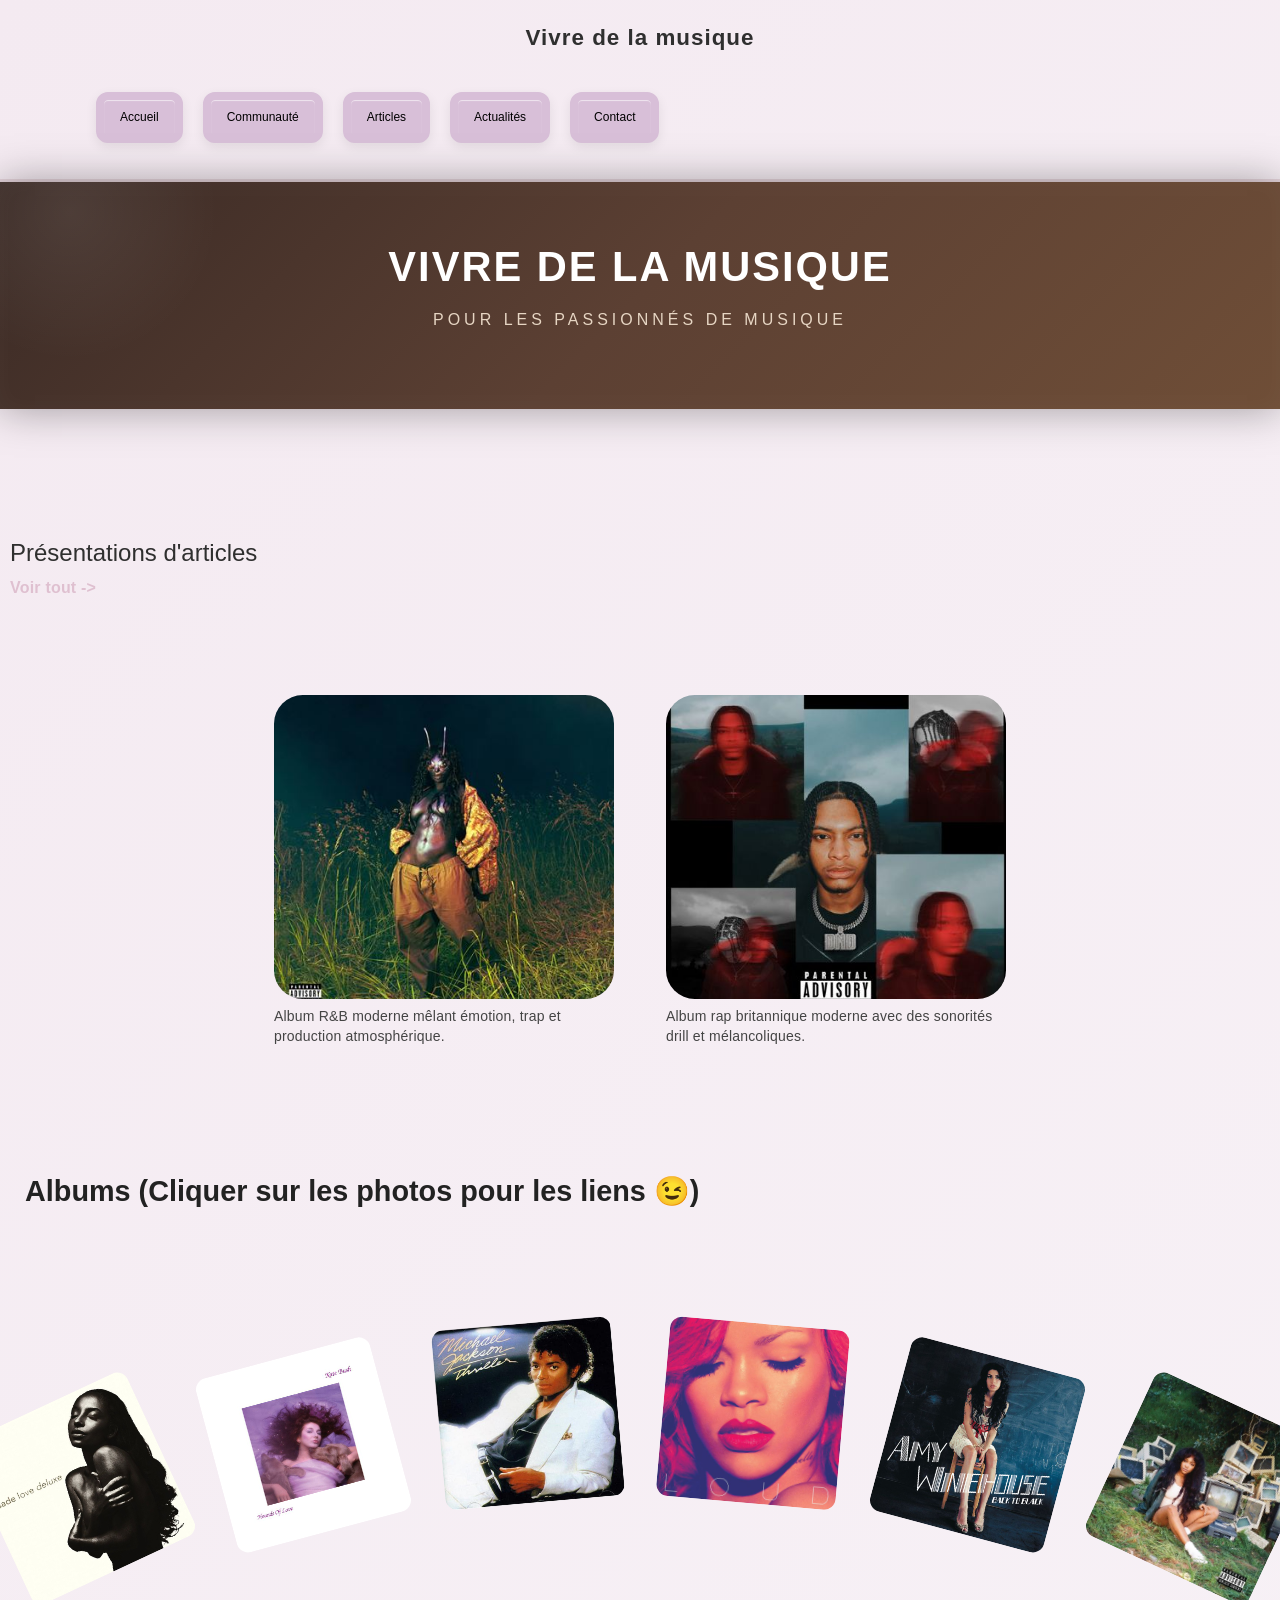
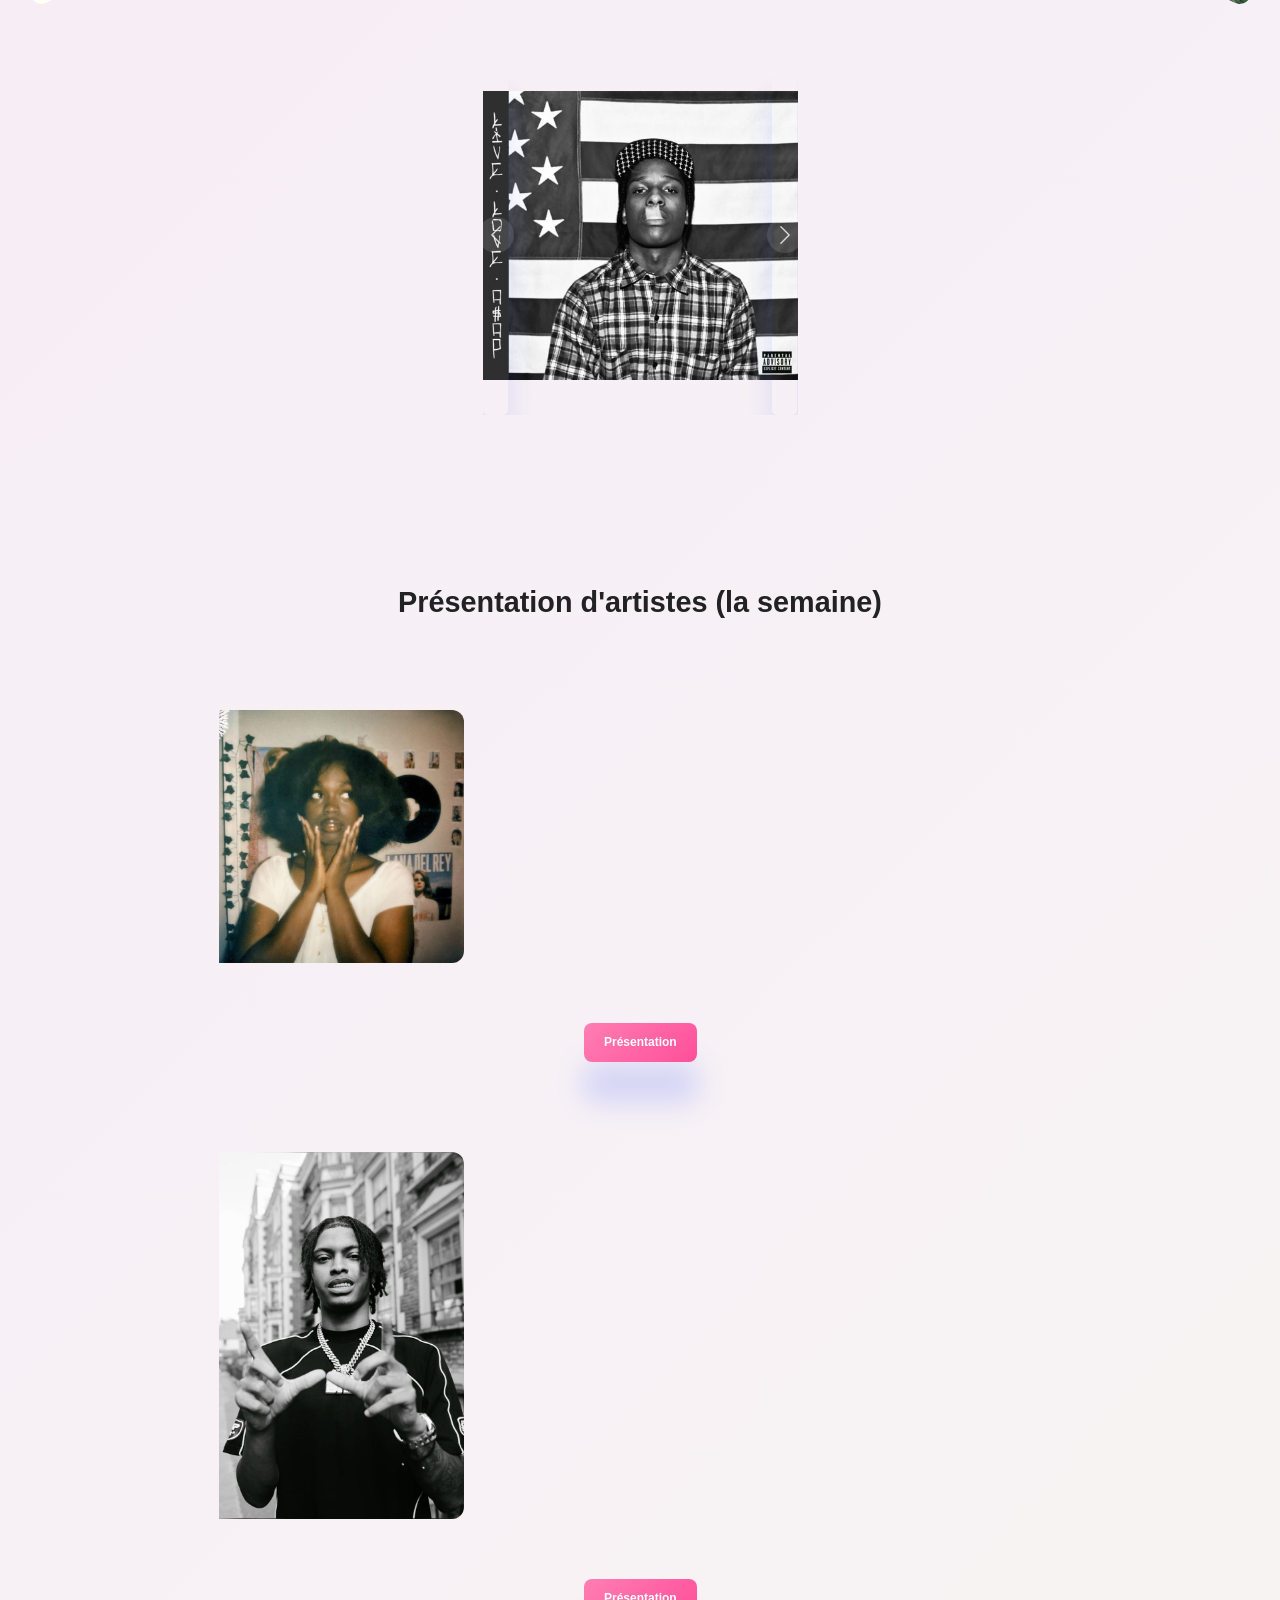
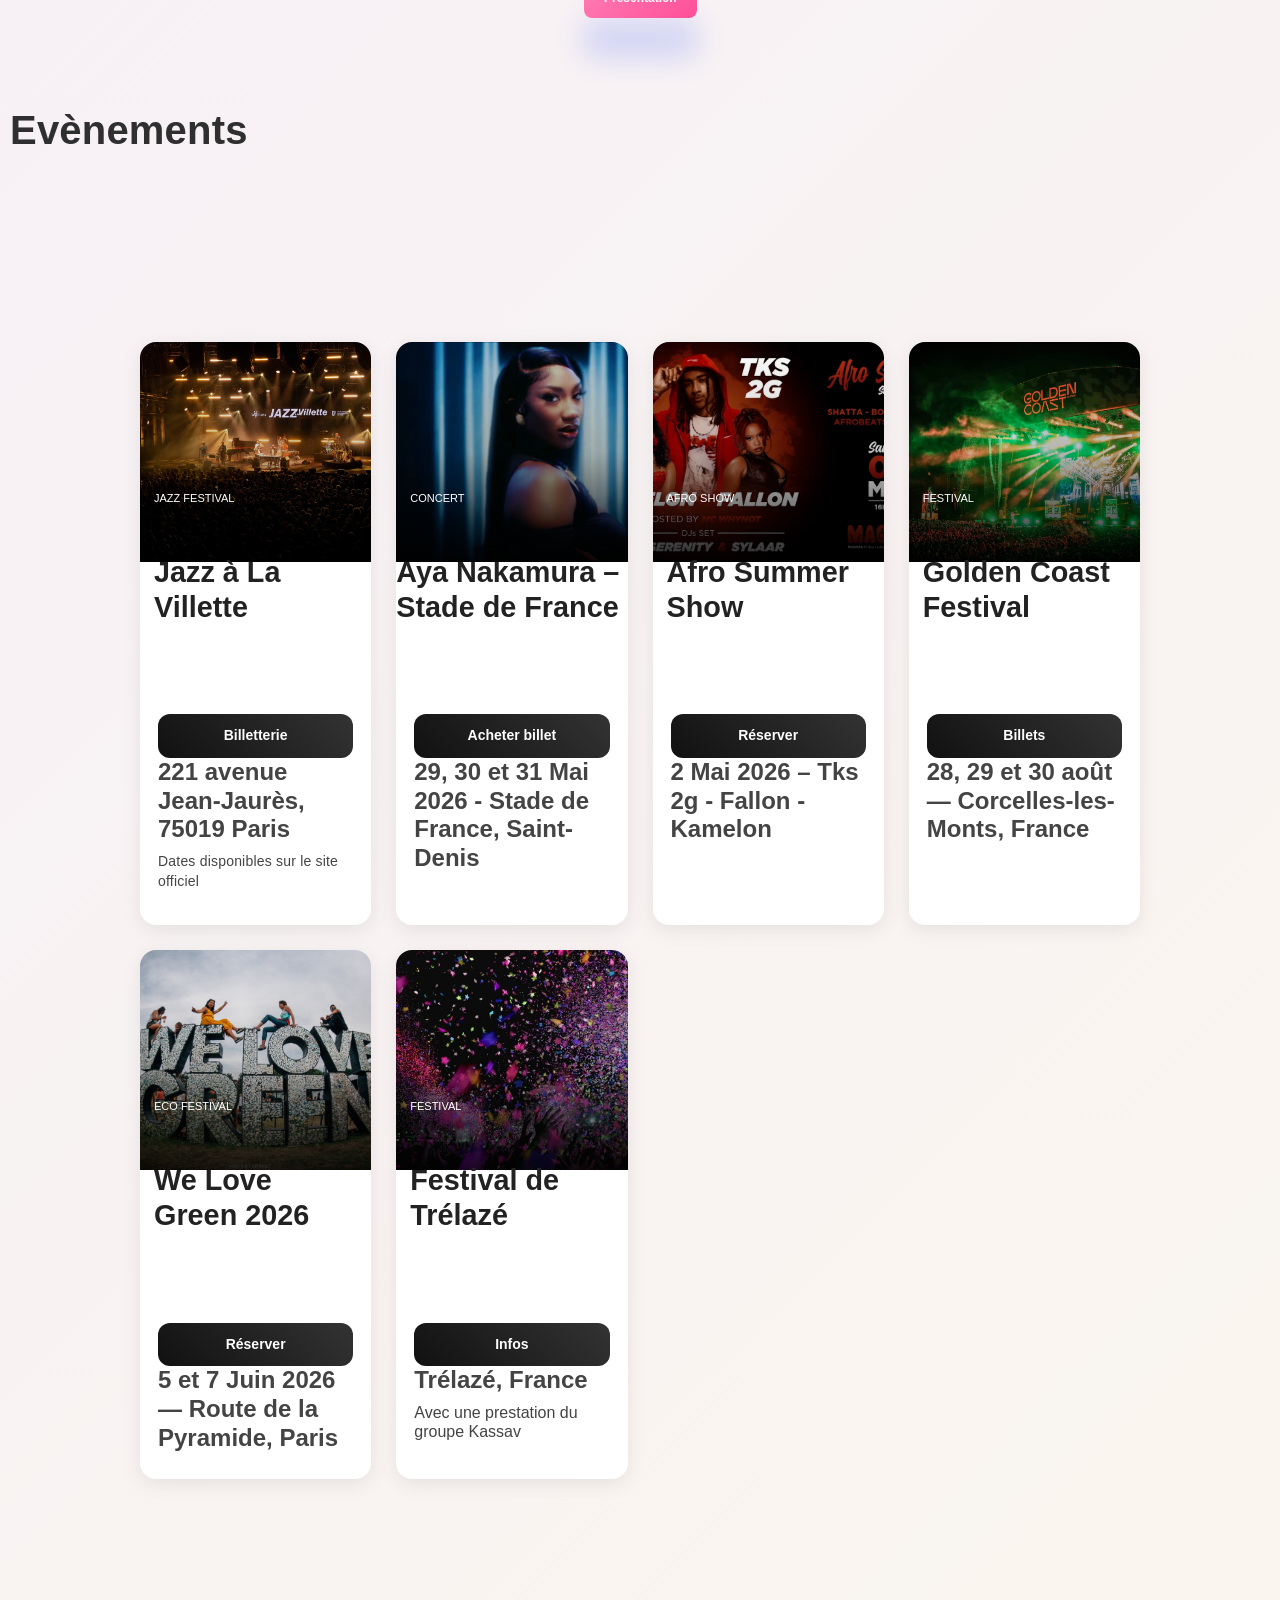
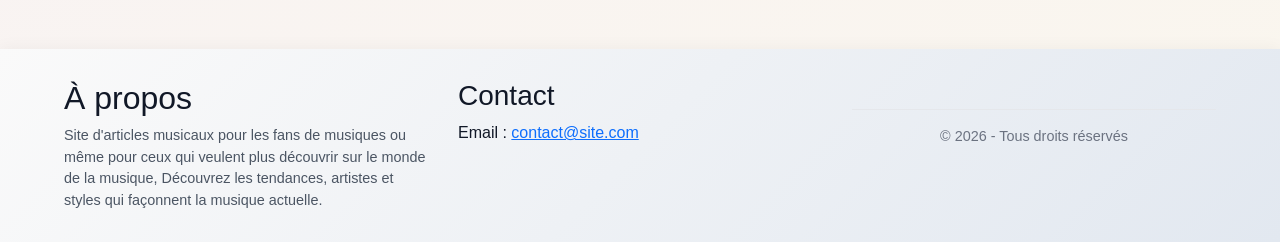
==== commit 8ae8d3c0: "Amélioration du CSS et finition d'une partie de l'HTML et du Javascript" ====
--- a/index.html
+++ b/index.html
@@ -19,11 +19,14 @@
             </p>
             <ul class="nav_list">
                 <a href="index.html"><li class="nav_item">Accueil</li></a>
-                <a href=""><li class="nav_item">Communauté</li></a>
+                <a href="communauté.html"><li class="nav_item">Communauté</li></a>
                 <a href="articles.html"><li class="nav_item">Articles</li></a>
                 <a href="actualité.html"><li class="nav_item">Actualités</li></a>
                 <a href="templates/contact.html"><li class="nav_item">Contact</li></a>
-            </ul>
+
+                
+        </ul>
+    
         </nav>
 
         <div class="conteneur_separateur"></div>
@@ -51,8 +54,11 @@
 
                     <div class="liste__slide">
                     <div class="contenu_article">
-                    <img class="image_articles" src="img/SOS-Lana-Edition-Deluxe.jpg">
-                    <span class="contenu_article__lien"><a href=""></a></span>
+                    <span class="contenu_article__lien">
+                        <a href="sza.html">
+                        <img class="image_articles" src="img/SOS-Lana-Edition-Deluxe.jpg">
+                        </a>
+                    </span>
                     <h4 class="contenu_présentation"></h4>
                     <p>Album R&B moderne mêlant émotion, trap et production atmosphérique.</p>
                     </div>
@@ -60,8 +66,11 @@
 
                 <div class="liste__slide">
                     <div class="contenu_article">
-                    <img class="image_articles" src="img/Nemzzz.jpg">
-                    <span class="contenu_article__lien"><a href=""></a></span>
+                    <span class="contenu_article__lien">
+                        <a href="nemzz.html">
+                                <img class="image_articles" src="img/Nemzzz.jpg">
+                        </a>
+                    </span>
                     <h4 class="contenu_présentation"></h4>
                     <p>Album rap britannique moderne avec des sonorités drill et mélancoliques.</p>
 
@@ -69,23 +78,7 @@
                 </div>
                 </div>
 
-                <div class="liste__slide">
-                    <div class="contenu_article">
-                    <img class="image_articles" src="img/SZA-Ctrl.jpg">
-                    <span class="contenu_article__lien"><a href=""></a></span>
-                    <h4 class="contenu_présentation">SZA-Ctrl</h4>
-                    <p></p>
-                </div>
-                </div>
-
-                <div class="liste__slide">
-                    <div class="contenu_article">
-                    <img class="image_articles" src="img/SZA-Ctrl.jpg">
-                    <span class="contenu_article__lien"><a href=""></a></span>
-                    <h4 class="contenu_présentation">SZA-Ctrl</h4>
-                    <p></p>
-                    </div>
-                </div>
+               
                 </div>
                 </div>
                 
--- a/css/base.css
+++ b/css/base.css
@@ -17,6 +17,9 @@
     color: #2f2f2f;
     line-height: 1.6;
     min-height: 100vh;
+    display: grid;
+  grid-template-rows: auto 1fr auto;
+    
 }
 
 * {
@@ -178,9 +181,10 @@
 }
 
 .conteneur__principal{
-    padding-left: 2%;
-    padding-right: 2%;
-}
+      padding-bottom: 100px;
+
+}
+
 
 .conteneur__principal__présentation{
     font-size: 40px;
@@ -452,26 +456,7 @@
     font-weight: 700;
 }
 
-.card_presentation{
-    height: 18em;
-    width:14em;
-    display: -webkit-box;
-    display: -ms-flexbox;
-    display: flex;
-    -webkit-box-orient: vertical;
-    -webkit-box-direction: normal;
-    -ms-flex-direction: column;
-    flex-direction: column;
-    position: relative;
-     -webkit-transition:all 0.4s cubic-bezier(0.645, 0.045, 0.355, 1);
-  -o-transition:all 0.4s cubic-bezier(0.645, 0.045, 0.355, 1);
-  transition:all 0.4s cubic-bezier(0.645, 0.045, 0.355, 1);
-  border-radius:16px;
-  overflow:hidden;
-  -webkit-box-shadow:  15px 15px 27px #e1e1e3, -15px -15px 27px #ffffff;
-  box-shadow:  15px 15px 27px #e1e1e3, -15px -15px 27px #ffffff;
-
-}
+
 
 .presentation_evenements_paragraphe{
     font-size: 2.5rem; /* Ajuste la taille comme tu veux */
@@ -488,17 +473,6 @@
 }
 
 
-.card_image{
-    height: 6em;
-    width: 14em;
-    padding: 1em 2em;
-    top: 0px;
-    -webkit-transition: all 0.4s cubic-bezier(0.645, 0.045, 0.355, 1);
-    -o-transition: all 0.4s cubic-bezier(0.645, 0.045, 0.355, 1);
-    background-image: url('https://i.pinimg.com/1200x/8f/6f/aa/8f6faa550e5ba63395ccc51c39e8d986.jpg');
-    background-size: cover;
-    background-repeat: no-repeat;
-}
 
 
 
@@ -510,11 +484,7 @@
     display: none;
 }
 
-.conteneur__carte{
-    display: flex;
-    justify-content: center;
-    gap: 20px;
-}
+
 
 .conteneur__principal{
     margin: 10px;
@@ -768,6 +738,10 @@
     font-size: 1.2rem;
 }
 
+footer {
+margin-top: auto;
+padding: 2rem 1 rem;
+}
 
 .footer__bloc p{
     line-height: 1.5;
@@ -808,46 +782,7 @@
     transform: translateY(-3px);
 }
 
-@media (max-width: 768px){
-    .cartes{
-        flex-wrap: wrap;
-        justify-content: center;
-    }
-    .cartes .carte{
-        transform: none !important;
-        margin-bottom: 25px;
-        filter: none !important;
-        opacity: 1 !important;
-    }
-
-    #carouselExample{
-        width: 80%;
-    }
- .contact_container {
-        flex-direction: column;
-    }
-
-    .contact_images img {
-        width: 200px;
-    }
-
-    .contact_form {
-        width: 100%;
-    }
-   
-   
-
-    .article_titre {
-        font-size: 1.8rem;
-    }
-
-    .paragraphe_article,
-    .paragraphe_article2 {
-        font-size: 1rem;
-        line-height: 1.7;
-    }
-    
-}
+
 
 /*Partie évènements*/
 .evenement_carte{
@@ -857,6 +792,51 @@
 
 
 
+/* Conteneur des cartes */
+.conteneur__carte {
+  display: flex;
+  flex-wrap: wrap;
+  gap: 20px;
+  justify-content: center;
+  padding: 20px;
+}
+
+/* Lien autour de la carte */
+.card-link {
+  text-decoration: none;
+  color: inherit;
+}
+
+/* Carte */
+.card {
+  width: 250px;
+  background: white;
+  border-radius: 15px;
+  overflow: hidden;
+  box-shadow: 0 8px 20px rgba(0, 0, 0, 0.1);
+  transition: all 0.3s ease;
+  cursor: pointer;
+}
+
+/* Effet au survol */
+.card:hover {
+  transform: translateY(-8px);
+  box-shadow: 0 15px 30px rgba(0, 0, 0, 0.2);
+}
+
+/* Image */
+.card img {
+  width: 100%;
+  height: 180px;
+  object-fit: cover;
+}
+
+/* Titre */
+.card h2 {
+  padding: 15px;
+  font-size: 18px;
+  text-align: center;
+}
 
 /*Carte*/
 .cartes__evenements{
@@ -1076,6 +1056,8 @@
 
 
 /*Sous-titre*/
+
+
 .conteneur__principal h2 {
     font-size: 1.8rem;
     font-weight: 700;
@@ -1104,3 +1086,209 @@
     border-radius: 16px;
 }
 
+.carte-communauté{
+    width:80%;
+    max-width:900px;
+    padding:40px;
+    border-radius:25px;
+    background:#0f172a;
+    color:white;
+    text-align:center;
+}
+
+/* Conteneur des liens */
+.liens{
+    display:flex;
+    flex-wrap:wrap;
+    justify-content:center;
+    gap:20px;
+}
+
+/* Boutons liens */
+.liens a{
+    text-decoration:none;
+    background:#2563eb;
+    color:white;
+    padding:14px 24px;
+    border-radius:12px;
+    transition:.3s;
+}
+
+.liens a:hover{
+    background:#3b82f6;
+}
+
+
+
+
+
+@media screen and (max-width: 768px){
+    body{
+        padding: 0;
+        margin: 0;
+    }
+    /* Header plus petit */
+    .header_principale {
+        padding: 25px 10px;
+    }
+
+    .h1_principal {
+        font-size: 1.6rem;
+    }
+
+    .header_paragraphe {
+        font-size: 0.9rem;
+    }
+    
+    .nav{
+        flex-direction: column;
+        text-align: center;
+        padding: 15px
+    }
+    .nav_list{
+        justify-content: center;
+        gap: 10px;
+    }
+
+       .nav_item {
+        margin: 10px 0;
+    }
+
+    /* Header */
+    .header_principale {
+        text-align: center;
+        padding: 40px 20px;
+    }
+
+    .h1_principal {
+        font-size: 2rem;
+    }
+
+    /* Articles slider */
+    .liste__contenu {
+        display: grid;
+        grid-template-columns: 1fr;
+    }
+
+    /* Cartes albums */
+    .cartes {
+        display: grid;
+        grid-template-columns: 1fr;
+        gap: 20px;
+        padding: 20px;
+    }
+
+    /* Présentation artistes */
+    .img_presensation_1 {
+        flex-direction: column;
+        text-align: center;
+    }
+
+    .img_presensation_1 img {
+        width: 100%;
+        height: auto;
+    }
+
+    /* Événements */
+    .cartes__evenements {
+        display: grid;
+        grid-template-columns: 1fr;
+    }
+
+    .carte__evenements {
+        width: 100%;
+    }
+
+
+    .h1_principal{
+        font-size: 1.8rem;
+    }
+
+    .header_principale{
+        padding: 40px 15px;
+    }
+
+
+    .cartes{
+       flex-direction: column;
+        align-items: center;
+        gap: 40px;
+    }
+     .carte{
+        width: 70%;
+    }
+
+    .cartes .carte{
+        transform: none !important;
+        margin-bottom: 25px;
+        filter: none !important;
+        opacity: 1 !important;
+    }
+  #carouselExample{
+        width: 85%;
+        height: auto;
+    }
+
+    .carousel-item img{
+        height: 250px;
+    }
+
+    .img_presensation_1{
+        flex-direction: column;
+        text-align: center;
+    }
+
+    .img_presensation_1 img{
+        width: 80%;
+    }
+
+    .img_presensation_paragraphe1{
+        text-align: center;
+    }
+
+    .presentation_evenements_paragraphe{
+        font-size: 1.8rem;
+        text-align: center;
+    }
+ .contact_container {
+        flex-direction: column;
+    }
+
+    .contact_images img {
+        width: 200px;
+    }
+
+    .contact_form {
+        width: 100%;
+    }
+   
+   
+
+    .article_titre {
+        font-size: 1.8rem;
+    }
+
+    .paragraphe_article,
+    .paragraphe_article2 {
+        font-size: 1rem;
+        line-height: 1.7;
+    }
+    
+}
+
+.bouton_concert{
+    margin: 5px;
+    margin-top: 20px;
+    padding: 10px 20px;
+    border: none;
+   border-radius: 8px;
+    cursor: pointer;
+    transition: 0.3s ease;
+    background: linear-gradient(135deg, #ff7eb3, #ff4f9a);
+    color: white;
+}
+
+.bouton_concert:hover{
+    transform: scale(1.05);
+    background: linear-gradient(135deg, #ff4f9a, #ff2f7a);
+}
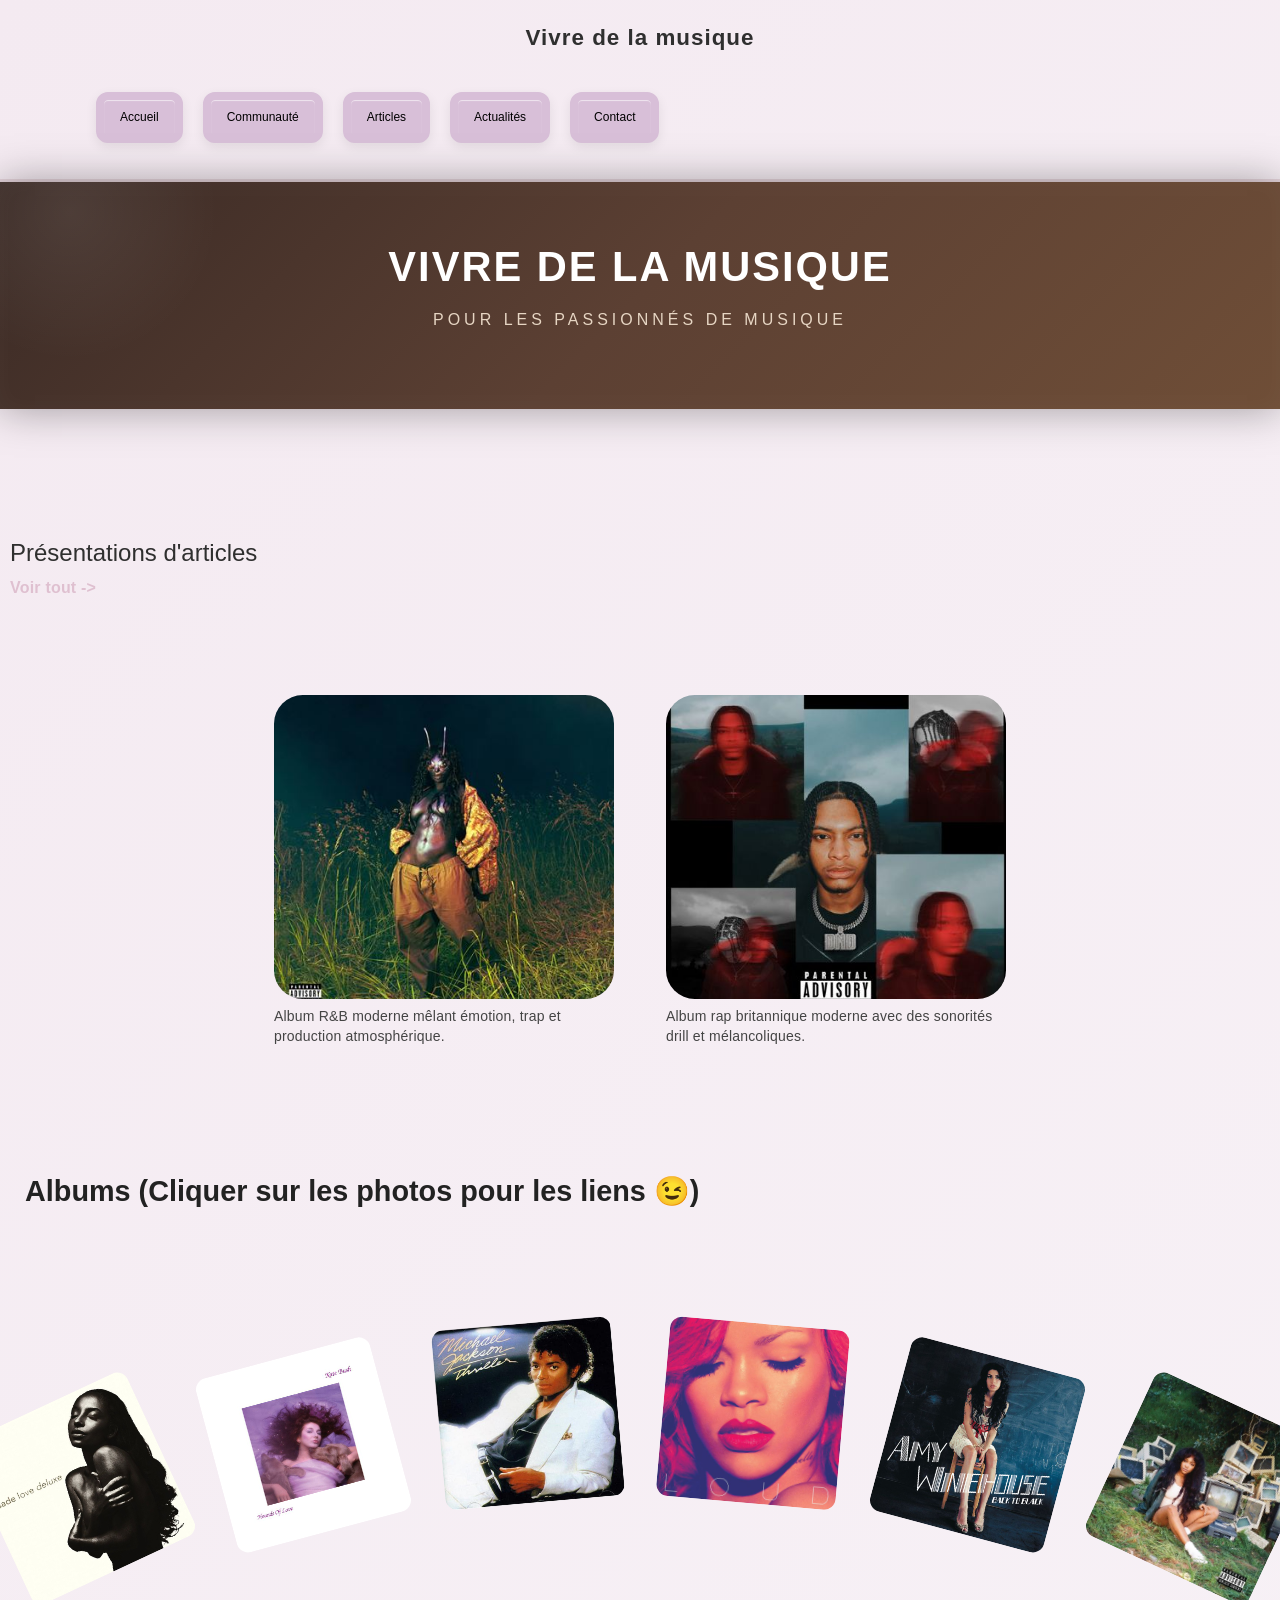
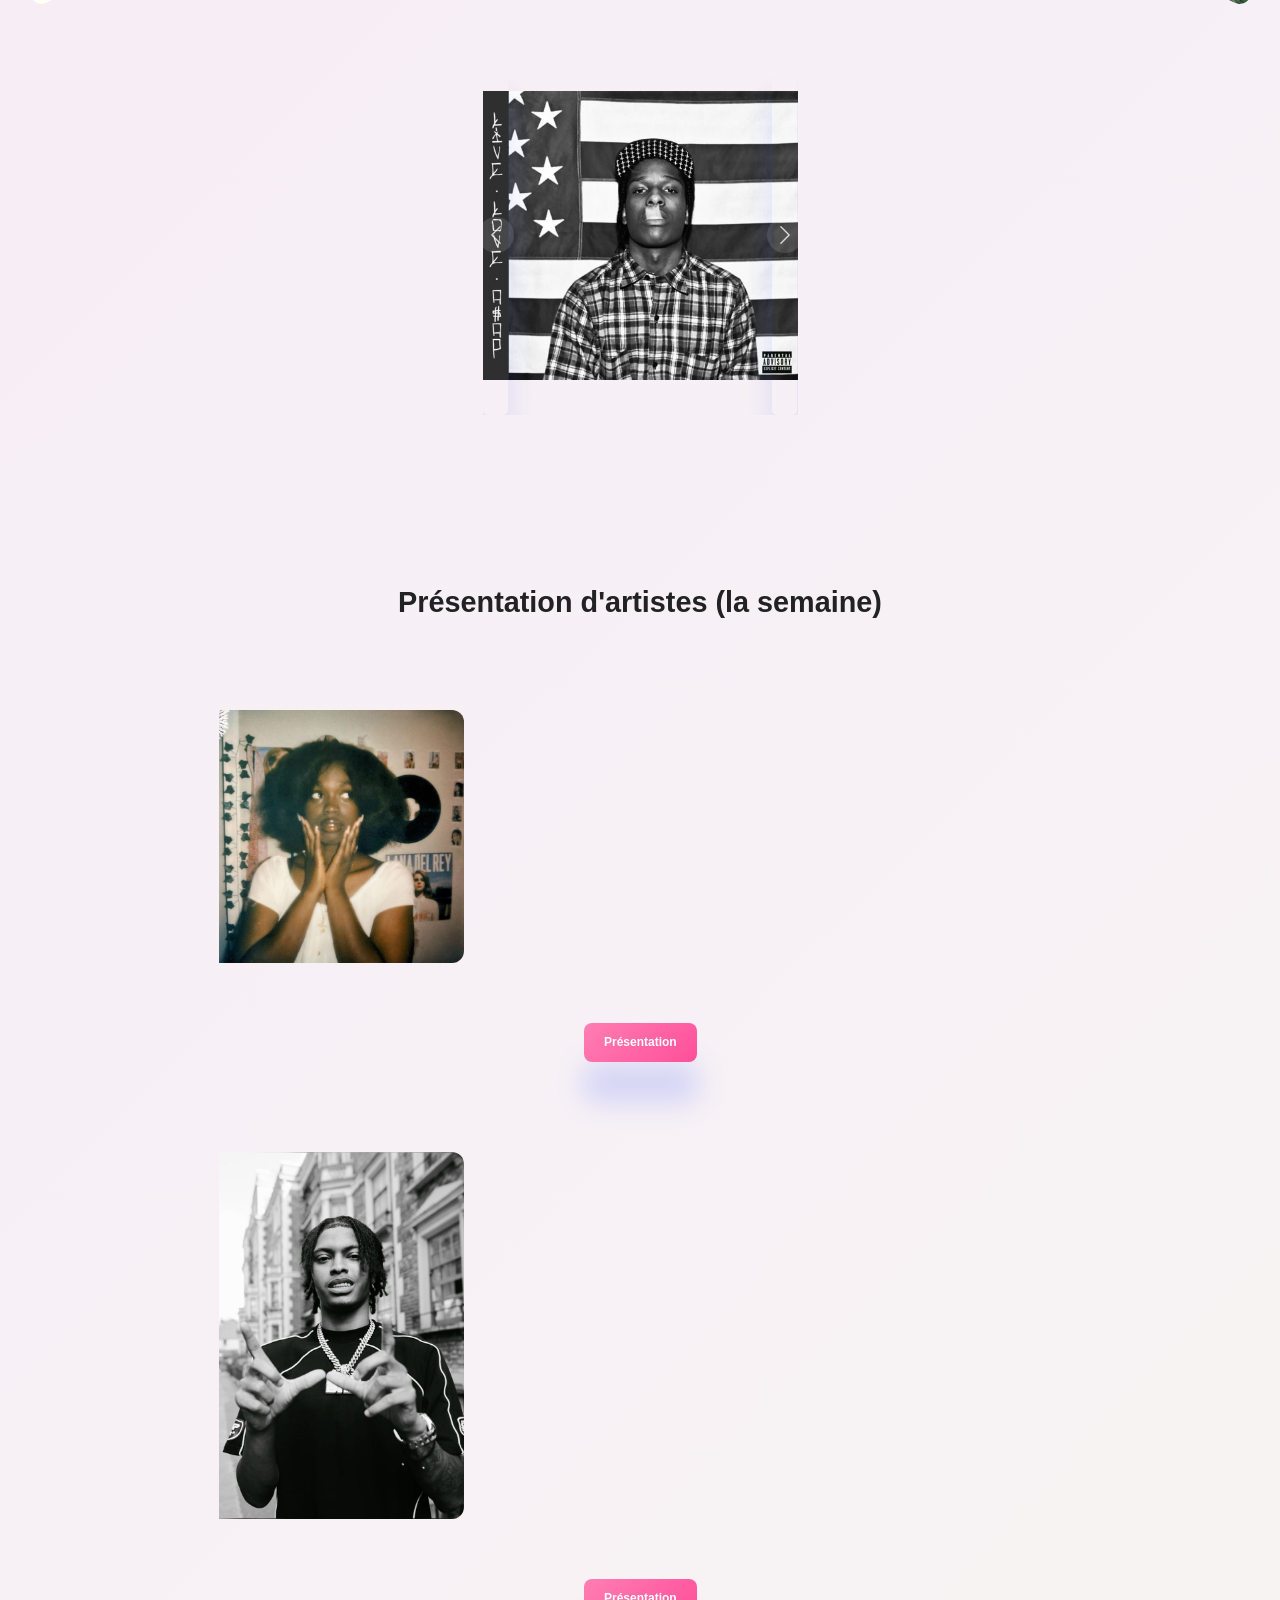
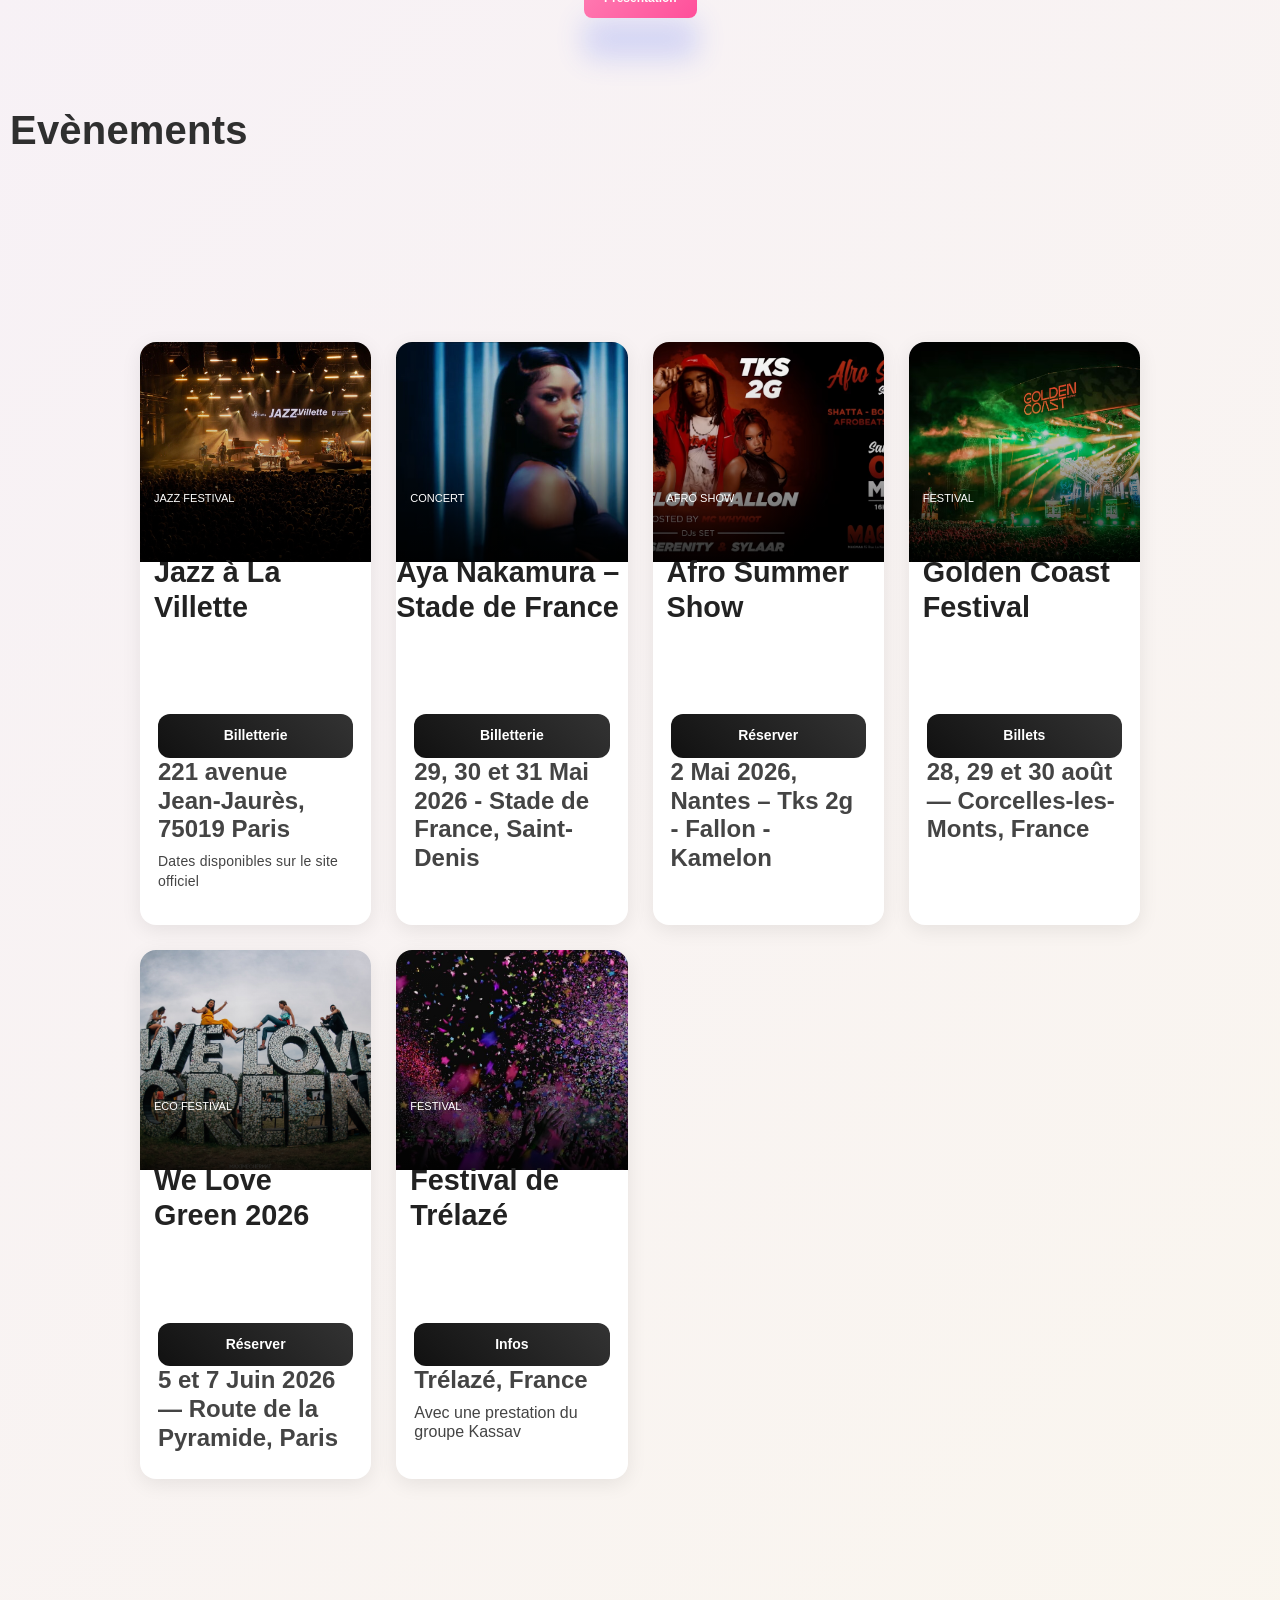
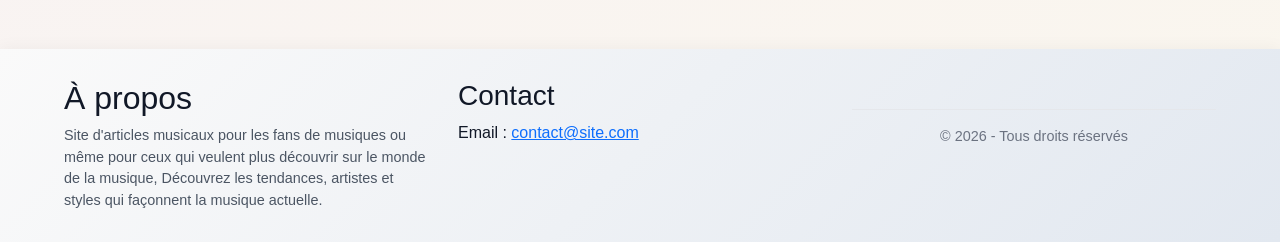
==== commit 308522cb: "Changement du CSS" ====
--- a/index.html
+++ b/index.html
@@ -263,7 +263,7 @@
         <div class="contenu_article">
             <span class="contenu_article__lien1">
                 <a href="https://www.ticketmaster.fr/fr/artiste/aya-nakamura/idartiste/8933" target="_blank">
-                    Acheter billet
+                    Billetterie
                 </a>
             </span>
 
@@ -287,7 +287,7 @@
             </span>
 
             <h4 class="contenu_presentation">
-                <b>2 Mai 2026 – Tks 2g - Fallon - Kamelon</b>
+                <b>2 Mai 2026, Nantes – Tks 2g - Fallon - Kamelon</b>
             </h4>
         </div>
     </div>
--- a/css/base.css
+++ b/css/base.css
@@ -1118,9 +1118,72 @@
     background:#3b82f6;
 }
 
-
-
-
+/*Communauté image*/
+
+
+.lien_image {
+    width: 600px;
+    max-width: 90%;
+    height: auto;
+    display: block;
+    margin: -50px auto 0 auto;  /* monte de 50px */
+
+}
+
+
+
+/* Zoom léger au hover */
+.lien_image:hover {
+    transform: scale(1.05);
+}
+
+.image-container{
+    position: relative;
+    display: flex;
+    justify-content: center;
+    margin-top: 50px;
+}
+
+.links {
+    position: absolute;
+    top: 100%;   /* au lieu de 50% */
+    left: 50%;
+    transform: translate(-50%, -50%);
+}
+
+/* Style plus esthétique */
+.links a {
+    text-decoration: none;
+    color: white;
+
+    font-weight: 600;
+    letter-spacing: 1.5px;
+
+    padding: 8px 16px;      /* réduit la taille */
+    font-size: 14px;
+
+    border-radius: 30px; /* effet bubble */
+    background: linear-gradient(
+        135deg,
+        #b39164,
+        #d4a373
+    );
+
+    backdrop-filter: blur(6px);
+
+    box-shadow:
+        0 0 8px rgba(0,0,0,0.2),
+        0 0 15px rgba(179,145,100,0.4);
+
+    transition: all 0.35s ease;
+}
+
+.links a:hover {
+    transform: scale(1.15);
+    box-shadow:
+        0 0 20px rgba(179,145,100,0.7);
+    filter: brightness(1.1);
+}
 
 @media screen and (max-width: 768px){
     body{
@@ -1146,6 +1209,7 @@
         padding: 15px
     }
     .nav_list{
+        display: flex;
         justify-content: center;
         gap: 10px;
     }
@@ -1188,6 +1252,53 @@
         width: 100%;
         height: auto;
     }
+
+    .communité-card{
+    max-width: 900px;
+    margin: auto;
+    padding: 20px;
+    text-align: center;
+}
+
+.image_wrapper{
+    position: relative;
+    display: inline-block;
+}
+
+.lien_image{
+    width: 250px;
+    max-width: 100%;
+    height: auto;
+    display: block;
+}
+
+/* Liens en colonne verticale sur l'image */
+.links{
+    position: absolute;
+    top: 70%; /* augmente cette valeur pour descendre les liens */
+    left: 50%;
+    transform: translate(-50%, -50%);
+    
+    display: flex;
+    flex-direction: column;
+    gap: 12px;
+    text-align: center;
+}
+
+.links a{
+    text-decoration: none;
+    font-size: 14px; /* taille plus petite */
+    color: white;
+    font-weight: bold;
+    background: rgba(0,0,0,0.5);
+    padding: 4px 8px; /* réduit l’espace autour du texte */
+    border-radius: 6px;
+    transition: 0.3s;
+}
+
+.links a:hover{
+    background: rgba(0,0,0,0.8);
+}
 
     /* Événements */
     .cartes__evenements {
@@ -1291,4 +1402,5 @@
 .bouton_concert:hover{
     transform: scale(1.05);
     background: linear-gradient(135deg, #ff4f9a, #ff2f7a);
-}+}
+
